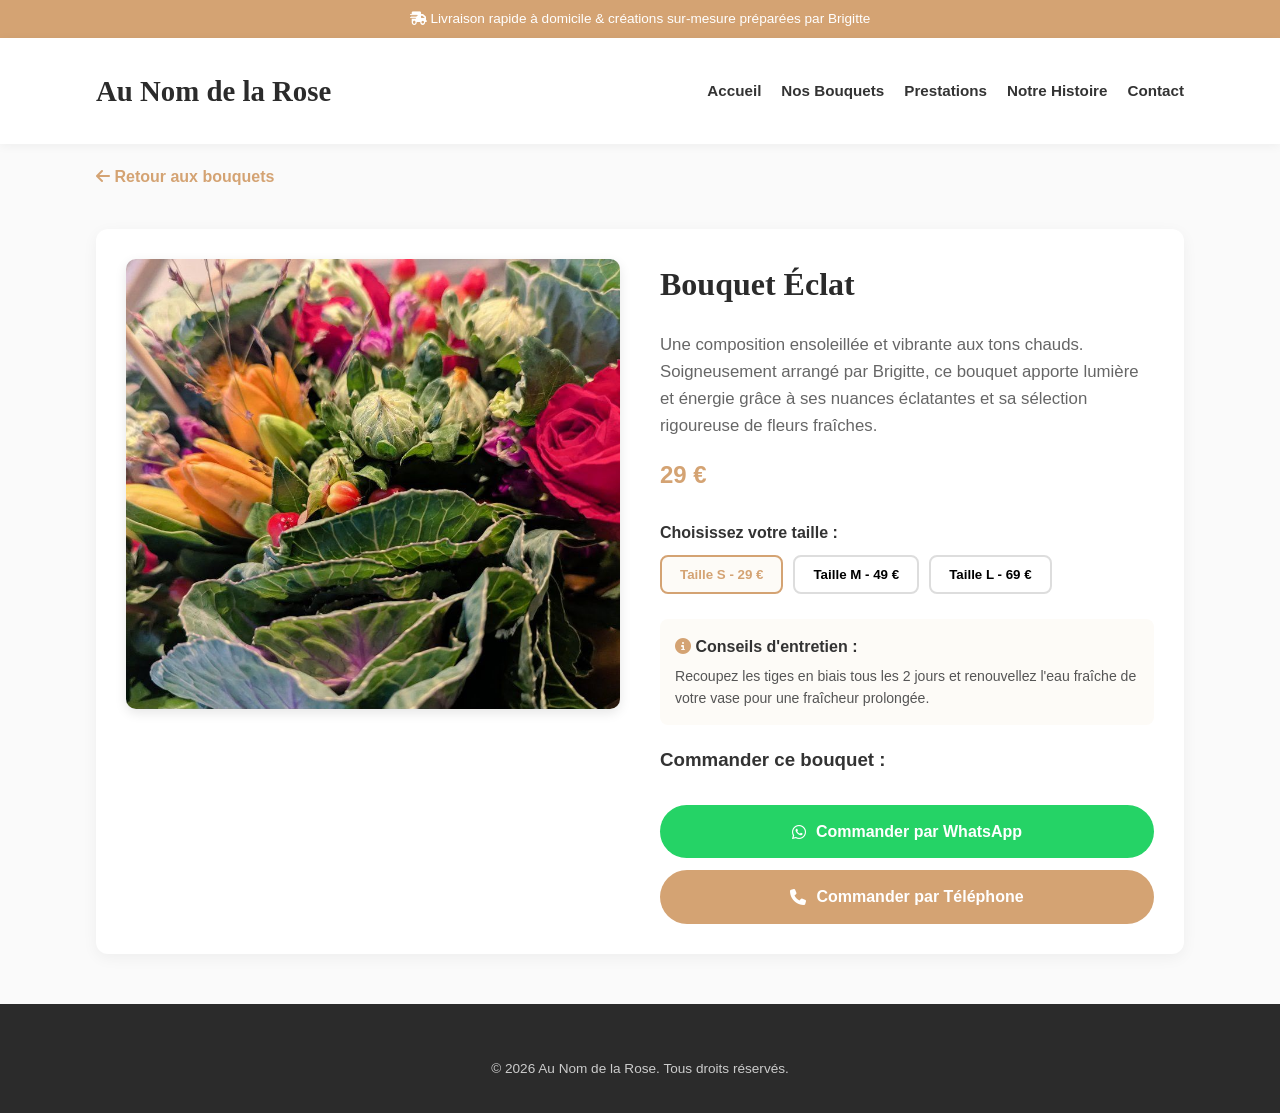
==== bouquet-eclat.html @ 9ed81531 "Create bouquet-eclat.html" ====
<!DOCTYPE html>
<html lang="fr">
<head>
    <meta charset="UTF-8">
    <meta name="viewport" content="width=device-width, initial-scale=1.0">
    <title>Bouquet Éclat | Au Nom de la Rose</title>
    <link rel="stylesheet" href="style.css">
    <link rel="stylesheet" href="https://cdnjs.cloudflare.com/ajax/libs/font-awesome/6.5.1/css/all.min.css">
    <style>
        :root {
            --primary-color: #d4a373;
            --secondary-color: #2b2b2b;
            --accent-color: #5d3587;
            --bg-light: #fdfbf7;
            --text-dark: #333333;
        }

        body {
            font-family: 'Segoe UI', Tahoma, Geneva, Verdana, sans-serif;
            background-color: #fafafa;
            color: var(--text-dark);
            margin: 0;
            padding: 0;
            line-height: 1.6;
        }

        .container {
            max-width: 1200px;
            margin: 0 auto;
            padding: 0 20px;
        }

        /* Top Bar */
        .top-bar {
            background-color: var(--primary-color);
            color: white;
            text-align: center;
            padding: 8px 15px;
            font-size: 0.85rem;
            font-weight: 500;
        }

        /* Header & Nav */
        header {
            background: white;
            position: sticky;
            top: 0;
            z-index: 1000;
            box-shadow: 0 2px 10px rgba(0,0,0,0.05);
        }

        .header-content {
            display: flex;
            justify-content: space-between;
            align-items: center;
            padding: 15px 0;
        }

        .logo h1 {
            margin: 0;
            font-size: 1.8rem;
            color: var(--secondary-color);
            font-family: Georgia, serif;
        }

        nav ul {
            display: flex;
            gap: 20px;
            list-style: none;
            margin: 0;
            padding: 0;
        }

        nav a {
            text-decoration: none;
            color: var(--text-dark);
            font-weight: 600;
            font-size: 0.95rem;
            transition: color 0.3s;
        }

        nav a:hover {
            color: var(--primary-color);
        }

        /* Product Detail Layout */
        .product-page {
            margin: 40px 0;
            display: grid;
            grid-template-columns: repeat(auto-fit, minmax(320px, 1fr));
            gap: 40px;
            background: white;
            padding: 30px;
            border-radius: 12px;
            box-shadow: 0 4px 15px rgba(0,0,0,0.05);
        }

        .product-image img {
            width: 100%;
            border-radius: 10px;
            box-shadow: 0 4px 12px rgba(0,0,0,0.1);
            object-fit: cover;
            height: 450px;
            cursor: pointer;
        }

        .product-info h1 {
            color: var(--secondary-color);
            font-family: Georgia, serif;
            margin-top: 0;
        }

        .price-tag {
            font-size: 1.5rem;
            color: var(--primary-color);
            font-weight: bold;
            margin: 15px 0;
        }

        .size-selector {
            margin: 25px 0;
        }

        .size-selector label {
            display: block;
            font-weight: bold;
            margin-bottom: 10px;
        }

        .size-options {
            display: flex;
            gap: 10px;
            flex-wrap: wrap;
        }

        .size-btn {
            border: 2px solid #ddd;
            background: white;
            padding: 10px 18px;
            border-radius: 8px;
            cursor: pointer;
            font-weight: 600;
            transition: all 0.3s;
        }

        .size-btn:hover, .size-btn.active {
            border-color: var(--primary-color);
            background-color: var(--bg-light);
            color: var(--primary-color);
        }

        .contact-buttons {
            display: flex;
            flex-direction: column;
            gap: 12px;
            margin-top: 30px;
        }

        .btn-action {
            display: inline-flex;
            align-items: center;
            justify-content: center;
            gap: 10px;
            padding: 14px 20px;
            border-radius: 30px;
            color: white;
            text-decoration: none;
            font-weight: bold;
            font-size: 1rem;
        }

        .btn-call { background-color: var(--primary-color); }
        .btn-whatsapp { background-color: #25d366; }

        /* Lightbox */
        .lightbox-modal {
            display: none;
            position: fixed;
            z-index: 2000;
            top: 0;
            left: 0;
            width: 100%;
            height: 100%;
            background-color: rgba(0, 0, 0, 0.85);
            justify-content: center;
            align-items: center;
            cursor: zoom-out;
        }

        .lightbox-modal img {
            max-width: 90%;
            max-height: 90%;
            border-radius: 8px;
        }

        /* Footer */
        footer {
            background: var(--secondary-color);
            color: #ccc;
            padding: 40px 0 20px;
            margin-top: 50px;
        }
    </style>
</head>
<body>

    <!-- TOP BAR -->
    <div class="top-bar">
        <i class="fa-solid fa-truck-fast"></i> Livraison rapide à domicile & créations sur-mesure préparées par Brigitte
    </div>

    <!-- HEADER -->
    <header>
        <div class="container header-content">
            <div class="logo">
                <h1>Au Nom de la Rose</h1>
            </div>
            <nav>
                <ul>
                    <li><a href="index.html#accueil">Accueil</a></li>
                    <li><a href="index.html#bouquets">Nos Bouquets</a></li>
                    <li><a href="index.html#prestations">Prestations</a></li>
                    <li><a href="index.html#histoire">Notre Histoire</a></li>
                    <li><a href="index.html#contact">Contact</a></li>
                </ul>
            </nav>
        </div>
    </header>

    <!-- MAIN PRODUCT SECTION -->
    <main class="container">
        <div style="margin-top: 20px;">
            <a href="index.html#bouquets" style="color: var(--primary-color); text-decoration: none; font-weight: bold;">
                <i class="fa-solid fa-arrow-left"></i> Retour aux bouquets
            </a>
        </div>

        <div class="product-page">
            <div class="product-image">
                <img src="images/Bouquet 3.jpeg" alt="Bouquet Éclat" id="main-product-img">
            </div>

            <div class="product-info">
                <h1>Bouquet Éclat</h1>
                <p style="color: #666; font-size: 1.05rem;">
                    Une composition ensoleillée et vibrante aux tons chauds. Soigneusement arrangé par Brigitte, ce bouquet apporte lumière et énergie grâce à ses nuances éclatantes et sa sélection rigoureuse de fleurs fraîches.
                </p>

                <div class="price-tag" id="display-price">29 €</div>

                <div class="size-selector">
                    <label>Choisissez votre taille :</label>
                    <div class="size-options">
                        <button class="size-btn active" onclick="updatePrice(29, 'Taille S (Classique)', event)">Taille S - 29 €</button>
                        <button class="size-btn" onclick="updatePrice(49, 'Taille M (Généreux)', event)">Taille M - 49 €</button>
                        <button class="size-btn" onclick="updatePrice(69, 'Taille L (Prestige)', event)">Taille L - 69 €</button>
                    </div>
                </div>

                <div style="background: var(--bg-light); padding: 15px; border-radius: 8px; margin: 20px 0;">
                    <p style="margin: 0 0 5px 0; font-weight: bold;"><i class="fa-solid fa-circle-info" style="color: var(--primary-color);"></i> Conseils d'entretien :</p>
                    <p style="margin: 0; font-size: 0.88rem; color: #555;">Recoupez les tiges en biais tous les 2 jours et renouvellez l'eau fraîche de votre vase pour une fraîcheur prolongée.</p>
                </div>

                <h3>Commander ce bouquet :</h3>
                <div class="contact-buttons">
                    <a id="whatsapp-btn" href="https://wa.me/4515221767454?text=Bonjour,%20je%20souhaite%20commander%20le%20Bouquet%20Éclat%20(Taille%20S%20-%2029€)" class="btn-action btn-whatsapp" target="_blank">
                        <i class="fa-brands fa-whatsapp"></i> Commander par WhatsApp
                    </a>
                    <a href="tel:+4515221767454" class="btn-action btn-call">
                        <i class="fa-solid fa-phone"></i> Commander par Téléphone
                    </a>
                </div>
            </div>
        </div>
    </main>

    <!-- LIGHTBOX MODAL -->
    <div id="lightbox" class="lightbox-modal" onclick="this.style.display='none'">
        <img id="lightbox-img" src="" alt="Agrandissement">
    </div>

    <!-- FOOTER -->
    <footer>
        <div class="container" style="text-align: center; font-size: 0.85rem;">
            <p>&copy; 2026 Au Nom de la Rose. Tous droits réservés.</p>
        </div>
    </footer>

    <!-- SCRIPT TARIFAIRE & LIGHTBOX -->
    <script>
        function updatePrice(price, sizeLabel, evt) {
            document.getElementById('display-price').innerText = price + ' €';
            
            // Mettre à jour le bouton WhatsApp avec les bons détails
            const message = encodeURIComponent(`Bonjour, je souhaite commander le Bouquet Éclat (${sizeLabel} - ${price}€)`);
            document.getElementById('whatsapp-btn').href = `https://wa.me/4515221767454?text=${message}`;

            // Gestion de la classe active
            const buttons = document.querySelectorAll('.size-btn');
            buttons.forEach(btn => btn.classList.remove('active'));
            if (evt && evt.target) {
                evt.target.classList.add('active');
            }
        }

        // Lightbox
        const mainImg = document.getElementById('main-product-img');
        mainImg.addEventListener('click', () => {
            const lightbox = document.getElementById('lightbox');
            const lightboxImg = document.getElementById('lightbox-img');
            lightboxImg.src = mainImg.src;
            lightbox.style.display = 'flex';
        });
    </script>
</body>
</html>
---- style.css ----
/* ==========================================================================
   1. STYLES GÉNÉRAUX & BASE
   ========================================================================== */
body {
    font-family: 'Arial', sans-serif;
    margin: 0;
    padding: 0;
    color: #333;
    background-color: #fbf9f9;
}

.container {
    width: 85%;
    max-width: 1200px;
    margin: 0 auto;
}

/* ==========================================================================
   2. EN-TÊTE & NAVIGATION
   ========================================================================== */
header {
    background: #fff;
    box-shadow: 0 2px 5px rgba(0, 0, 0, 0.05);
    padding: 15px 0;
    position: sticky;
    top: 0;
    z-index: 100;
}

header .container {
    display: flex;
    justify-content: space-between;
    align-items: center;
}

.logo-text {
    font-size: 1.5rem;
    color: #d4a373;
    margin: 0;
}

nav ul {
    list-style: none;
    padding: 0;
    margin: 0;
    display: flex;
    gap: 20px;
}

nav a {
    text-decoration: none;
    color: #4a4a4a;
    font-weight: bold;
    transition: color 0.3s ease;
}

nav a:hover {
    color: #d4a373;
}

/* ==========================================================================
   3. SECTION HERO (ACCUEIL)
   ========================================================================== */
.hero {
    height: 60vh;
    background-size: cover;
    background-position: center;
    display: flex;
    align-items: center;
    text-align: center;
    color: white;
}

.hero-content {
    background: rgba(0, 0, 0, 0.4);
    padding: 30px;
    border-radius: 8px;
    margin: 0 auto;
}

.btn {
    display: inline-block;
    padding: 10px 20px;
    background: #d4a373;
    color: white;
    text-decoration: none;
    border-radius: 5px;
    transition: background 0.3s ease;
}

.btn:hover {
    background: #bc8a5f;
}

/* ==========================================================================
   4. SECTION HISTOIRE / FLEURISTE
   ========================================================================== */
#fleuriste {
    padding: 60px 0;
}

.content-flex {
    display: flex;
    align-items: center;
    gap: 40px;
}

.profile-img {
    width: 300px;
    height: 400px;
    object-fit: cover;
    border-radius: 8px;
}

/* ==========================================================================
   5. GRILLES & CARTES (BOUTIQUE & PRESTATIONS)
   ========================================================================== */
#boutique, #prestations {
    padding: 60px 0;
}

.grid {
    display: grid;
    grid-template-columns: repeat(auto-fit, minmax(250px, 1fr));
    gap: 20px;
    margin-top: 20px;
}

/* Liens englobant les bouquets */
.card-link {
    text-decoration: none;
    color: inherit;
    display: block;
}

.card {
    background: white;
    padding: 15px;
    border-radius: 8px;
    box-shadow: 0 2px 8px rgba(0, 0, 0, 0.06);
    text-align: center;
    transition: transform 0.3s ease, box-shadow 0.3s ease;
}

.card-link:hover .card,
.card:hover {
    transform: translateY(-5px);
    box-shadow: 0 6px 15px rgba(0, 0, 0, 0.1);
}

.card img {
    width: 100%;
    height: 250px;
    object-fit: cover;
    border-radius: 4px;
}

/* ==========================================================================
   6. SECTION CONTACT & HORAIRES
   ========================================================================== */
#contact {
    padding: 60px 0;
    text-align: center;
    background-color: #fff;
}

/* Bloc Horaires */
.horaires {
    margin-bottom: 30px;
    background: #fff;
    padding: 20px;
    border-radius: 8px;
    box-shadow: 0 2px 8px rgba(0, 0, 0, 0.05);
    display: inline-block;
    text-align: left;
}

.horaires h3 {
    color: #d4a373;
    margin-top: 0;
    text-align: center;
}

.horaires p {
    margin: 5px 0;
}

/* Boutons de Contact */
.contact-links {
    display: flex;
    justify-content: center;
    gap: 20px;
    margin-top: 30px;
    flex-wrap: wrap;
}

.btn-contact {
    display: inline-flex;
    align-items: center;
    gap: 10px;
    padding: 12px 25px;
    border-radius: 30px;
    text-decoration: none;
    font-weight: bold;
    color: white;
    transition: transform 0.2s ease, box-shadow 0.2s ease;
}

.btn-contact:hover {
    transform: scale(1.05);
    box-shadow: 0 4px 12px rgba(0, 0, 0, 0.15);
}

.btn-contact[href^="tel"] {
    background-color: #d4a373; /* Téléphone - Beige/Terracotta */
}

.btn-contact[href*="wa.me"] {
    background-color: #25D366; /* WhatsApp - Vert officiel */
}

.btn-contact[href^="mailto"] {
    background-color: #ff9f1c; /* E-mail - Orange vif */
}

/* ==========================================================================
   7. PIED DE PAGE
   ========================================================================== */
footer {
    background: #333;
    color: white;
    text-align: center;
    padding: 20px 0;
    margin-top: 40px;
}

/* ==========================================================================
   8. RESPONSIVE (MOBILES ET TABLETTES)
   ========================================================================== */
@media (max-width: 768px) {
    header .container {
        flex-direction: column;
        gap: 15px;
    }

    .content-flex {
        flex-direction: column;
        text-align: center;
    }

    .profile-img {
        width: 100%;
        max-width: 300px;
        height: auto;
    }

    .contact-links {
        flex-direction: column;
        align-items: center;
    }

    .btn-contact {
        width: 80%;
        justify-content: center;
    }
}
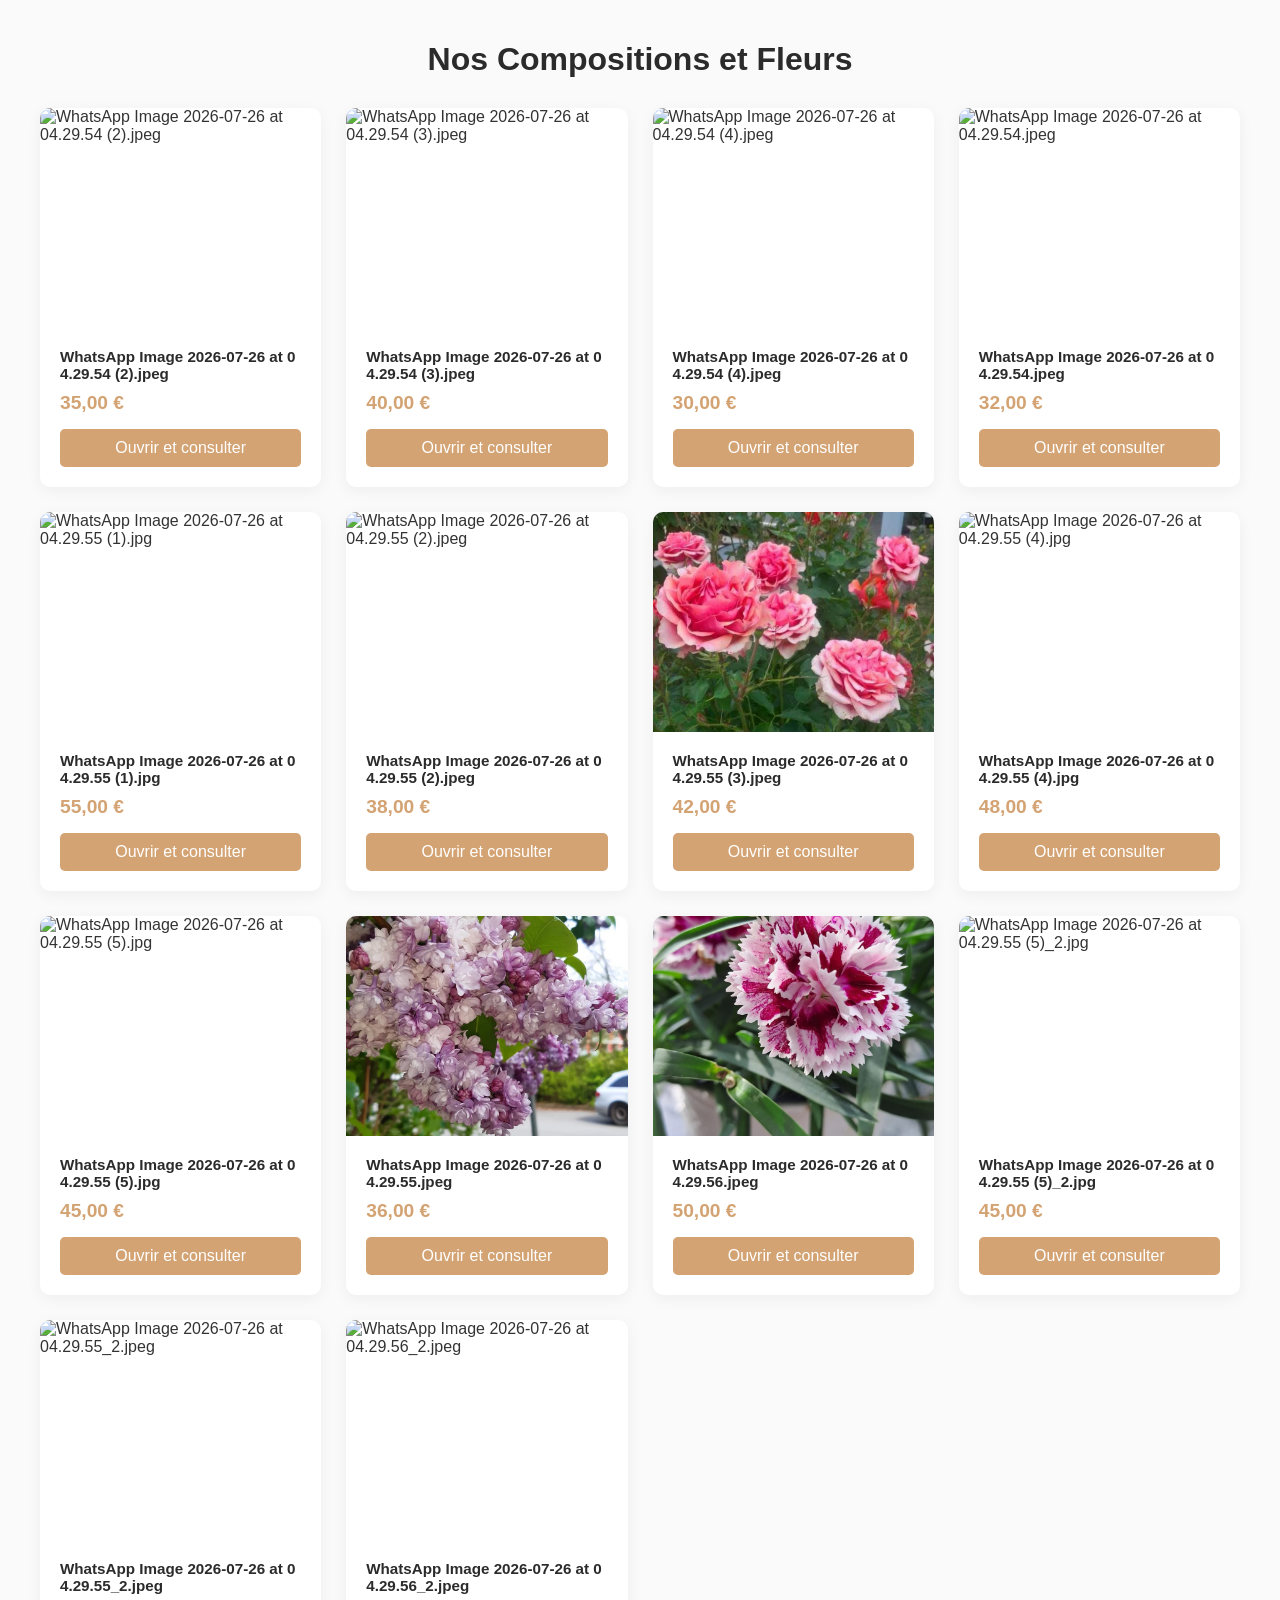
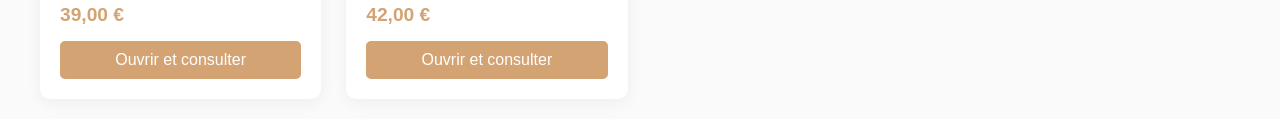
==== commit 41676c19: "Update bouquet-eclat.html" ====
--- a/bouquet-eclat.html
+++ b/bouquet-eclat.html
@@ -3,14 +3,12 @@
 <head>
     <meta charset="UTF-8">
     <meta name="viewport" content="width=device-width, initial-scale=1.0">
-    <title>Bouquet Éclat | Au Nom de la Rose</title>
+    <title>Catalogue des Fleurs | Au Nom de la Rose</title>
     <link rel="stylesheet" href="style.css">
-    <link rel="stylesheet" href="https://cdnjs.cloudflare.com/ajax/libs/font-awesome/6.5.1/css/all.min.css">
     <style>
         :root {
             --primary-color: #d4a373;
             --secondary-color: #2b2b2b;
-            --accent-color: #5d3587;
             --bg-light: #fdfbf7;
             --text-dark: #333333;
         }
@@ -20,298 +18,257 @@
             background-color: #fafafa;
             color: var(--text-dark);
             margin: 0;
-            padding: 0;
-            line-height: 1.6;
-        }
-
-        .container {
+            padding: 20px;
+        }
+
+        .catalog-container {
             max-width: 1200px;
             margin: 0 auto;
-            padding: 0 20px;
-        }
-
-        /* Top Bar */
-        .top-bar {
+        }
+
+        h1 {
+            text-align: center;
+            color: var(--secondary-color);
+            margin-bottom: 30px;
+        }
+
+        .products-grid {
+            display: grid;
+            grid-template-columns: repeat(auto-fit, minmax(280px, 1fr));
+            gap: 25px;
+        }
+
+        .product-card {
+            background: #ffffff;
+            border-radius: 10px;
+            overflow: hidden;
+            box-shadow: 0 4px 15px rgba(0,0,0,0.05);
+            display: flex;
+            flex-direction: column;
+            justify-content: space-between;
+        }
+
+        .product-card img {
+            width: 100%;
+            height: 220px;
+            object-fit: cover;
+        }
+
+        .product-info {
+            padding: 20px;
+            display: flex;
+            flex-direction: column;
+            flex-grow: 1;
+            justify-content: space-between;
+        }
+
+        .product-name {
+            font-size: 0.95rem;
+            font-weight: 600;
+            color: var(--secondary-color);
+            margin-bottom: 10px;
+            word-break: break-all;
+        }
+
+        .product-price {
+            font-size: 1.2rem;
+            color: var(--primary-color);
+            font-weight: bold;
+            margin-bottom: 15px;
+        }
+
+        .btn-open {
+            display: block;
+            text-align: center;
             background-color: var(--primary-color);
             color: white;
-            text-align: center;
-            padding: 8px 15px;
-            font-size: 0.85rem;
+            padding: 10px;
+            border-radius: 5px;
+            text-decoration: none;
             font-weight: 500;
-        }
-
-        /* Header & Nav */
-        header {
-            background: white;
-            position: sticky;
-            top: 0;
-            z-index: 1000;
-            box-shadow: 0 2px 10px rgba(0,0,0,0.05);
-        }
-
-        .header-content {
-            display: flex;
-            justify-content: space-between;
-            align-items: center;
-            padding: 15px 0;
-        }
-
-        .logo h1 {
-            margin: 0;
-            font-size: 1.8rem;
-            color: var(--secondary-color);
-            font-family: Georgia, serif;
-        }
-
-        nav ul {
-            display: flex;
-            gap: 20px;
-            list-style: none;
-            margin: 0;
-            padding: 0;
-        }
-
-        nav a {
-            text-decoration: none;
-            color: var(--text-dark);
-            font-weight: 600;
-            font-size: 0.95rem;
-            transition: color 0.3s;
-        }
-
-        nav a:hover {
-            color: var(--primary-color);
-        }
-
-        /* Product Detail Layout */
-        .product-page {
-            margin: 40px 0;
-            display: grid;
-            grid-template-columns: repeat(auto-fit, minmax(320px, 1fr));
-            gap: 40px;
-            background: white;
-            padding: 30px;
-            border-radius: 12px;
-            box-shadow: 0 4px 15px rgba(0,0,0,0.05);
-        }
-
-        .product-image img {
-            width: 100%;
-            border-radius: 10px;
-            box-shadow: 0 4px 12px rgba(0,0,0,0.1);
-            object-fit: cover;
-            height: 450px;
-            cursor: pointer;
-        }
-
-        .product-info h1 {
-            color: var(--secondary-color);
-            font-family: Georgia, serif;
-            margin-top: 0;
-        }
-
-        .price-tag {
-            font-size: 1.5rem;
-            color: var(--primary-color);
-            font-weight: bold;
-            margin: 15px 0;
-        }
-
-        .size-selector {
-            margin: 25px 0;
-        }
-
-        .size-selector label {
-            display: block;
-            font-weight: bold;
-            margin-bottom: 10px;
-        }
-
-        .size-options {
-            display: flex;
-            gap: 10px;
-            flex-wrap: wrap;
-        }
-
-        .size-btn {
-            border: 2px solid #ddd;
-            background: white;
-            padding: 10px 18px;
-            border-radius: 8px;
-            cursor: pointer;
-            font-weight: 600;
-            transition: all 0.3s;
-        }
-
-        .size-btn:hover, .size-btn.active {
-            border-color: var(--primary-color);
-            background-color: var(--bg-light);
-            color: var(--primary-color);
-        }
-
-        .contact-buttons {
-            display: flex;
-            flex-direction: column;
-            gap: 12px;
-            margin-top: 30px;
-        }
-
-        .btn-action {
-            display: inline-flex;
-            align-items: center;
-            justify-content: center;
-            gap: 10px;
-            padding: 14px 20px;
-            border-radius: 30px;
-            color: white;
-            text-decoration: none;
-            font-weight: bold;
-            font-size: 1rem;
-        }
-
-        .btn-call { background-color: var(--primary-color); }
-        .btn-whatsapp { background-color: #25d366; }
-
-        /* Lightbox */
-        .lightbox-modal {
-            display: none;
-            position: fixed;
-            z-index: 2000;
-            top: 0;
-            left: 0;
-            width: 100%;
-            height: 100%;
-            background-color: rgba(0, 0, 0, 0.85);
-            justify-content: center;
-            align-items: center;
-            cursor: zoom-out;
-        }
-
-        .lightbox-modal img {
-            max-width: 90%;
-            max-height: 90%;
-            border-radius: 8px;
-        }
-
-        /* Footer */
-        footer {
-            background: var(--secondary-color);
-            color: #ccc;
-            padding: 40px 0 20px;
-            margin-top: 50px;
+            transition: background 0.3s;
+        }
+
+        .btn-open:hover {
+            background-color: #c38e5d;
         }
     </style>
 </head>
 <body>
 
-    <!-- TOP BAR -->
-    <div class="top-bar">
-        <i class="fa-solid fa-truck-fast"></i> Livraison rapide à domicile & créations sur-mesure préparées par Brigitte
+    <div class="catalog-container">
+        <h1>Nos Compositions et Fleurs</h1>
+
+        <div class="products-grid">
+
+            <!-- Produit 1 -->
+            <div class="product-card">
+                <img src="WhatsApp Image 2026-07-26 at 04.29.54 (2).jpeg" alt="WhatsApp Image 2026-07-26 at 04.29.54 (2).jpeg">
+                <div class="product-info">
+                    <div>
+                        <div class="product-name">WhatsApp Image 2026-07-26 at 04.29.54 (2).jpeg</div>
+                        <div class="product-price">35,00 €</div>
+                    </div>
+                    <a href="WhatsApp Image 2026-07-26 at 04.29.54 (2).jpeg" class="btn-open" target="_blank">Ouvrir et consulter</a>
+                </div>
+            </div>
+
+            <!-- Produit 2 -->
+            <div class="product-card">
+                <img src="WhatsApp Image 2026-07-26 at 04.29.54 (3).jpeg" alt="WhatsApp Image 2026-07-26 at 04.29.54 (3).jpeg">
+                <div class="product-info">
+                    <div>
+                        <div class="product-name">WhatsApp Image 2026-07-26 at 04.29.54 (3).jpeg</div>
+                        <div class="product-price">40,00 €</div>
+                    </div>
+                    <a href="WhatsApp Image 2026-07-26 at 04.29.54 (3).jpeg" class="btn-open" target="_blank">Ouvrir et consulter</a>
+                </div>
+            </div>
+
+            <!-- Produit 3 -->
+            <div class="product-card">
+                <img src="WhatsApp Image 2026-07-26 at 04.29.54 (4).jpeg" alt="WhatsApp Image 2026-07-26 at 04.29.54 (4).jpeg">
+                <div class="product-info">
+                    <div>
+                        <div class="product-name">WhatsApp Image 2026-07-26 at 04.29.54 (4).jpeg</div>
+                        <div class="product-price">30,00 €</div>
+                    </div>
+                    <a href="WhatsApp Image 2026-07-26 at 04.29.54 (4).jpeg" class="btn-open" target="_blank">Ouvrir et consulter</a>
+                </div>
+            </div>
+
+            <!-- Produit 4 -->
+            <div class="product-card">
+                <img src="WhatsApp Image 2026-07-26 at 04.29.54.jpeg" alt="WhatsApp Image 2026-07-26 at 04.29.54.jpeg">
+                <div class="product-info">
+                    <div>
+                        <div class="product-name">WhatsApp Image 2026-07-26 at 04.29.54.jpeg</div>
+                        <div class="product-price">32,00 €</div>
+                    </div>
+                    <a href="WhatsApp Image 2026-07-26 at 04.29.54.jpeg" class="btn-open" target="_blank">Ouvrir et consulter</a>
+                </div>
+            </div>
+
+            <!-- Produit 5 -->
+            <div class="product-card">
+                <img src="WhatsApp Image 2026-07-26 at 04.29.55 (1).jpg" alt="WhatsApp Image 2026-07-26 at 04.29.55 (1).jpg">
+                <div class="product-info">
+                    <div>
+                        <div class="product-name">WhatsApp Image 2026-07-26 at 04.29.55 (1).jpg</div>
+                        <div class="product-price">55,00 €</div>
+                    </div>
+                    <a href="WhatsApp Image 2026-07-26 at 04.29.55 (1).jpg" class="btn-open" target="_blank">Ouvrir et consulter</a>
+                </div>
+            </div>
+
+            <!-- Produit 6 -->
+            <div class="product-card">
+                <img src="WhatsApp Image 2026-07-26 at 04.29.55 (2).jpeg" alt="WhatsApp Image 2026-07-26 at 04.29.55 (2).jpeg">
+                <div class="product-info">
+                    <div>
+                        <div class="product-name">WhatsApp Image 2026-07-26 at 04.29.55 (2).jpeg</div>
+                        <div class="product-price">38,00 €</div>
+                    </div>
+                    <a href="WhatsApp Image 2026-07-26 at 04.29.55 (2).jpeg" class="btn-open" target="_blank">Ouvrir et consulter</a>
+                </div>
+            </div>
+
+            <!-- Produit 7 -->
+            <div class="product-card">
+                <img src="WhatsApp Image 2026-07-26 at 04.29.55 (3).jpeg" alt="WhatsApp Image 2026-07-26 at 04.29.55 (3).jpeg">
+                <div class="product-info">
+                    <div>
+                        <div class="product-name">WhatsApp Image 2026-07-26 at 04.29.55 (3).jpeg</div>
+                        <div class="product-price">42,00 €</div>
+                    </div>
+                    <a href="WhatsApp Image 2026-07-26 at 04.29.55 (3).jpeg" class="btn-open" target="_blank">Ouvrir et consulter</a>
+                </div>
+            </div>
+
+            <!-- Produit 8 -->
+            <div class="product-card">
+                <img src="WhatsApp Image 2026-07-26 at 04.29.55 (4).jpg" alt="WhatsApp Image 2026-07-26 at 04.29.55 (4).jpg">
+                <div class="product-info">
+                    <div>
+                        <div class="product-name">WhatsApp Image 2026-07-26 at 04.29.55 (4).jpg</div>
+                        <div class="product-price">48,00 €</div>
+                    </div>
+                    <a href="WhatsApp Image 2026-07-26 at 04.29.55 (4).jpg" class="btn-open" target="_blank">Ouvrir et consulter</a>
+                </div>
+            </div>
+
+            <!-- Produit 9 -->
+            <div class="product-card">
+                <img src="WhatsApp Image 2026-07-26 at 04.29.55 (5).jpg" alt="WhatsApp Image 2026-07-26 at 04.29.55 (5).jpg">
+                <div class="product-info">
+                    <div>
+                        <div class="product-name">WhatsApp Image 2026-07-26 at 04.29.55 (5).jpg</div>
+                        <div class="product-price">45,00 €</div>
+                    </div>
+                    <a href="WhatsApp Image 2026-07-26 at 04.29.55 (5).jpg" class="btn-open" target="_blank">Ouvrir et consulter</a>
+                </div>
+            </div>
+
+            <!-- Produit 10 -->
+            <div class="product-card">
+                <img src="WhatsApp Image 2026-07-26 at 04.29.55.jpeg" alt="WhatsApp Image 2026-07-26 at 04.29.55.jpeg">
+                <div class="product-info">
+                    <div>
+                        <div class="product-name">WhatsApp Image 2026-07-26 at 04.29.55.jpeg</div>
+                        <div class="product-price">36,00 €</div>
+                    </div>
+                    <a href="WhatsApp Image 2026-07-26 at 04.29.55.jpeg" class="btn-open" target="_blank">Ouvrir et consulter</a>
+                </div>
+            </div>
+
+            <!-- Produit 11 -->
+            <div class="product-card">
+                <img src="WhatsApp Image 2026-07-26 at 04.29.56.jpeg" alt="WhatsApp Image 2026-07-26 at 04.29.56.jpeg">
+                <div class="product-info">
+                    <div>
+                        <div class="product-name">WhatsApp Image 2026-07-26 at 04.29.56.jpeg</div>
+                        <div class="product-price">50,00 €</div>
+                    </div>
+                    <a href="WhatsApp Image 2026-07-26 at 04.29.56.jpeg" class="btn-open" target="_blank">Ouvrir et consulter</a>
+                </div>
+            </div>
+
+            <!-- Produit 12 (Les 3 dernières photos récentes) -->
+            <div class="product-card">
+                <img src="WhatsApp Image 2026-07-26 at 04.29.55 (5)_2.jpg" alt="WhatsApp Image 2026-07-26 at 04.29.55 (5)_2.jpg">
+                <div class="product-info">
+                    <div>
+                        <div class="product-name">WhatsApp Image 2026-07-26 at 04.29.55 (5)_2.jpg</div>
+                        <div class="product-price">45,00 €</div>
+                    </div>
+                    <a href="WhatsApp Image 2026-07-26 at 04.29.55 (5)_2.jpg" class="btn-open" target="_blank">Ouvrir et consulter</a>
+                </div>
+            </div>
+
+            <div class="product-card">
+                <img src="WhatsApp Image 2026-07-26 at 04.29.55_2.jpeg" alt="WhatsApp Image 2026-07-26 at 04.29.55_2.jpeg">
+                <div class="product-info">
+                    <div>
+                        <div class="product-name">WhatsApp Image 2026-07-26 at 04.29.55_2.jpeg</div>
+                        <div class="product-price">39,00 €</div>
+                    </div>
+                    <a href="WhatsApp Image 2026-07-26 at 04.29.55_2.jpeg" class="btn-open" target="_blank">Ouvrir et consulter</a>
+                </div>
+            </div>
+
+            <div class="product-card">
+                <img src="WhatsApp Image 2026-07-26 at 04.29.56_2.jpeg" alt="WhatsApp Image 2026-07-26 at 04.29.56_2.jpeg">
+                <div class="product-info">
+                    <div>
+                        <div class="product-name">WhatsApp Image 2026-07-26 at 04.29.56_2.jpeg</div>
+                        <div class="product-price">42,00 €</div>
+                    </div>
+                    <a href="WhatsApp Image 2026-07-26 at 04.29.56_2.jpeg" class="btn-open" target="_blank">Ouvrir et consulter</a>
+                </div>
+            </div>
+
+        </div>
     </div>
 
-    <!-- HEADER -->
-    <header>
-        <div class="container header-content">
-            <div class="logo">
-                <h1>Au Nom de la Rose</h1>
-            </div>
-            <nav>
-                <ul>
-                    <li><a href="index.html#accueil">Accueil</a></li>
-                    <li><a href="index.html#bouquets">Nos Bouquets</a></li>
-                    <li><a href="index.html#prestations">Prestations</a></li>
-                    <li><a href="index.html#histoire">Notre Histoire</a></li>
-                    <li><a href="index.html#contact">Contact</a></li>
-                </ul>
-            </nav>
-        </div>
-    </header>
-
-    <!-- MAIN PRODUCT SECTION -->
-    <main class="container">
-        <div style="margin-top: 20px;">
-            <a href="index.html#bouquets" style="color: var(--primary-color); text-decoration: none; font-weight: bold;">
-                <i class="fa-solid fa-arrow-left"></i> Retour aux bouquets
-            </a>
-        </div>
-
-        <div class="product-page">
-            <div class="product-image">
-                <img src="images/Bouquet 3.jpeg" alt="Bouquet Éclat" id="main-product-img">
-            </div>
-
-            <div class="product-info">
-                <h1>Bouquet Éclat</h1>
-                <p style="color: #666; font-size: 1.05rem;">
-                    Une composition ensoleillée et vibrante aux tons chauds. Soigneusement arrangé par Brigitte, ce bouquet apporte lumière et énergie grâce à ses nuances éclatantes et sa sélection rigoureuse de fleurs fraîches.
-                </p>
-
-                <div class="price-tag" id="display-price">29 €</div>
-
-                <div class="size-selector">
-                    <label>Choisissez votre taille :</label>
-                    <div class="size-options">
-                        <button class="size-btn active" onclick="updatePrice(29, 'Taille S (Classique)', event)">Taille S - 29 €</button>
-                        <button class="size-btn" onclick="updatePrice(49, 'Taille M (Généreux)', event)">Taille M - 49 €</button>
-                        <button class="size-btn" onclick="updatePrice(69, 'Taille L (Prestige)', event)">Taille L - 69 €</button>
-                    </div>
-                </div>
-
-                <div style="background: var(--bg-light); padding: 15px; border-radius: 8px; margin: 20px 0;">
-                    <p style="margin: 0 0 5px 0; font-weight: bold;"><i class="fa-solid fa-circle-info" style="color: var(--primary-color);"></i> Conseils d'entretien :</p>
-                    <p style="margin: 0; font-size: 0.88rem; color: #555;">Recoupez les tiges en biais tous les 2 jours et renouvellez l'eau fraîche de votre vase pour une fraîcheur prolongée.</p>
-                </div>
-
-                <h3>Commander ce bouquet :</h3>
-                <div class="contact-buttons">
-                    <a id="whatsapp-btn" href="https://wa.me/4515221767454?text=Bonjour,%20je%20souhaite%20commander%20le%20Bouquet%20Éclat%20(Taille%20S%20-%2029€)" class="btn-action btn-whatsapp" target="_blank">
-                        <i class="fa-brands fa-whatsapp"></i> Commander par WhatsApp
-                    </a>
-                    <a href="tel:+4515221767454" class="btn-action btn-call">
-                        <i class="fa-solid fa-phone"></i> Commander par Téléphone
-                    </a>
-                </div>
-            </div>
-        </div>
-    </main>
-
-    <!-- LIGHTBOX MODAL -->
-    <div id="lightbox" class="lightbox-modal" onclick="this.style.display='none'">
-        <img id="lightbox-img" src="" alt="Agrandissement">
-    </div>
-
-    <!-- FOOTER -->
-    <footer>
-        <div class="container" style="text-align: center; font-size: 0.85rem;">
-            <p>&copy; 2026 Au Nom de la Rose. Tous droits réservés.</p>
-        </div>
-    </footer>
-
-    <!-- SCRIPT TARIFAIRE & LIGHTBOX -->
-    <script>
-        function updatePrice(price, sizeLabel, evt) {
-            document.getElementById('display-price').innerText = price + ' €';
-            
-            // Mettre à jour le bouton WhatsApp avec les bons détails
-            const message = encodeURIComponent(`Bonjour, je souhaite commander le Bouquet Éclat (${sizeLabel} - ${price}€)`);
-            document.getElementById('whatsapp-btn').href = `https://wa.me/4515221767454?text=${message}`;
-
-            // Gestion de la classe active
-            const buttons = document.querySelectorAll('.size-btn');
-            buttons.forEach(btn => btn.classList.remove('active'));
-            if (evt && evt.target) {
-                evt.target.classList.add('active');
-            }
-        }
-
-        // Lightbox
-        const mainImg = document.getElementById('main-product-img');
-        mainImg.addEventListener('click', () => {
-            const lightbox = document.getElementById('lightbox');
-            const lightboxImg = document.getElementById('lightbox-img');
-            lightboxImg.src = mainImg.src;
-            lightbox.style.display = 'flex';
-        });
-    </script>
 </body>
 </html>
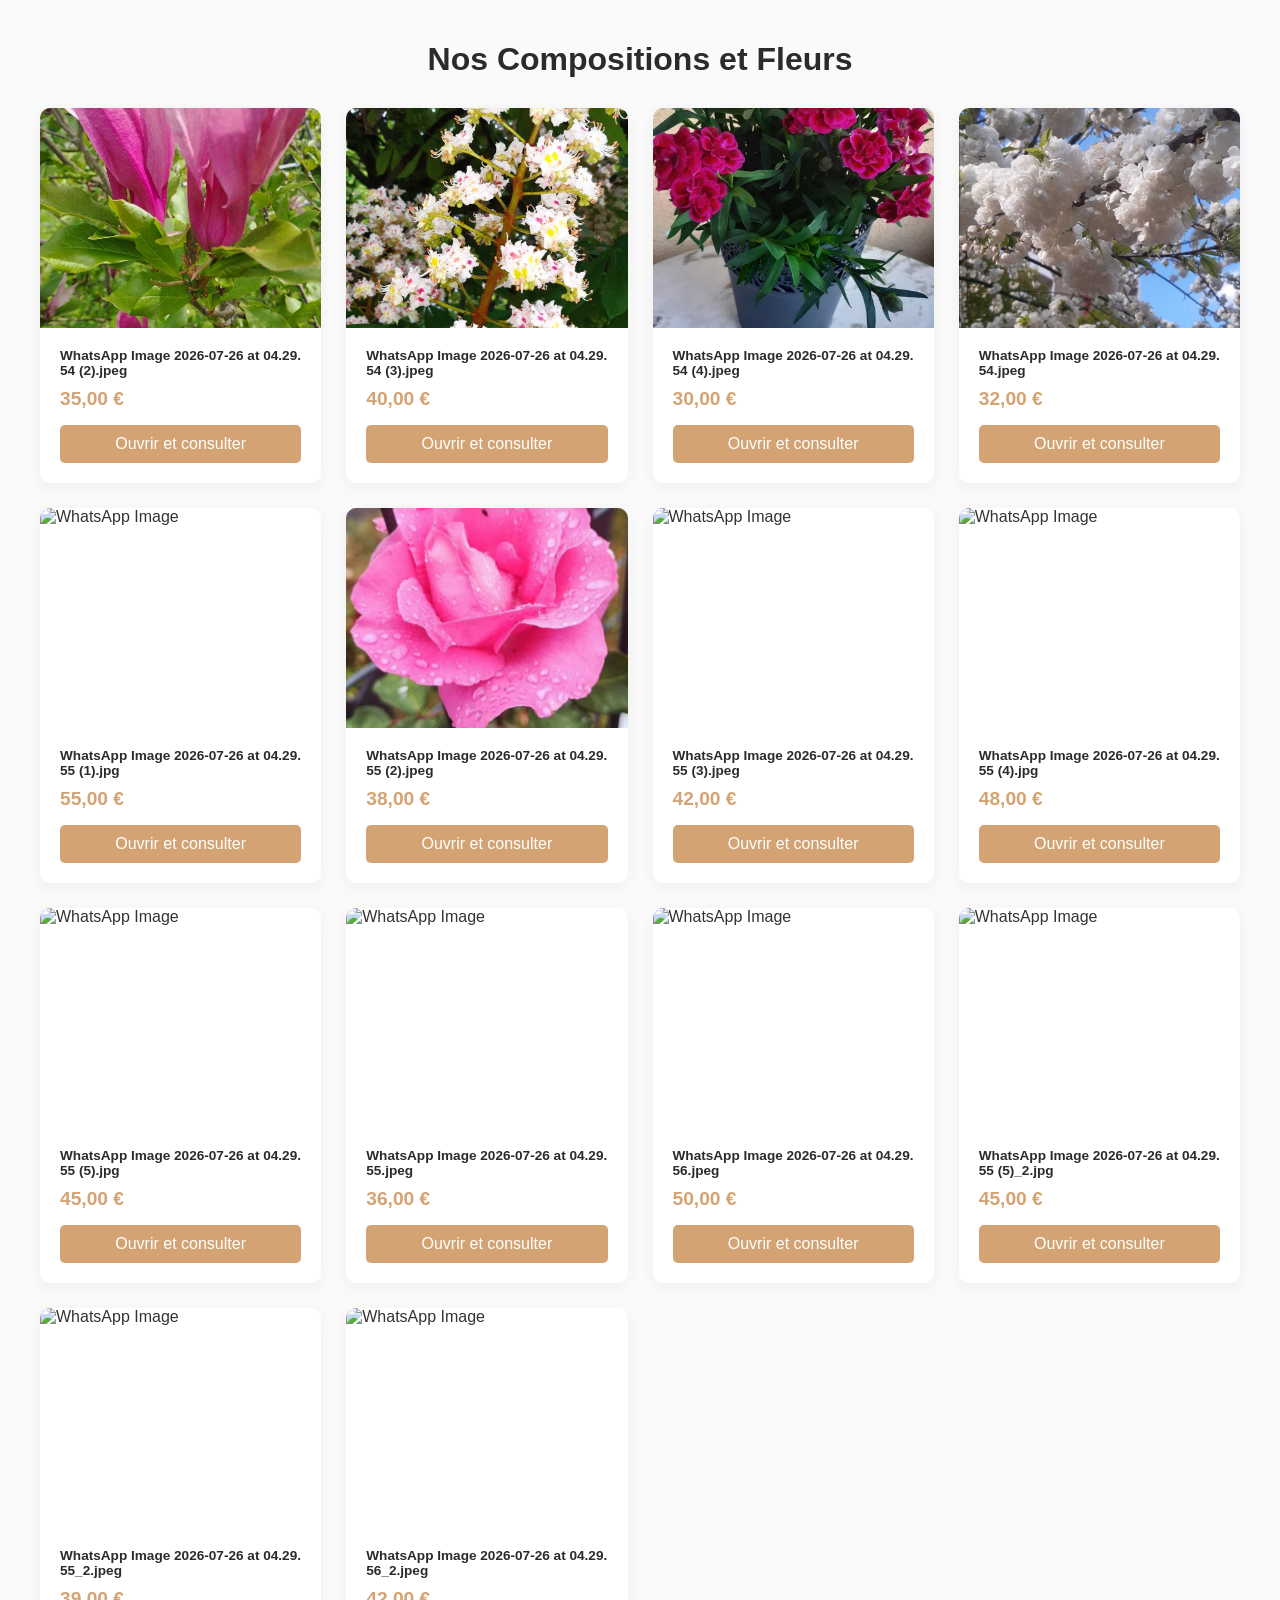
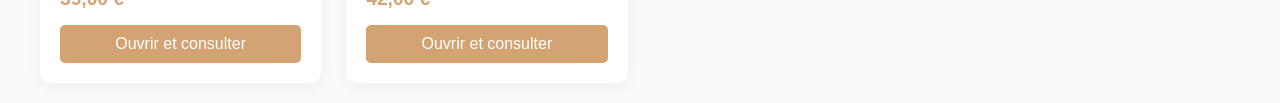
==== commit b21c5ba3: "Update bouquet-eclat.html" ====
--- a/bouquet-eclat.html
+++ b/bouquet-eclat.html
@@ -63,7 +63,7 @@
         }
 
         .product-name {
-            font-size: 0.95rem;
+            font-size: 0.85rem;
             font-weight: 600;
             color: var(--secondary-color);
             margin-bottom: 10px;
@@ -103,167 +103,169 @@
 
             <!-- Produit 1 -->
             <div class="product-card">
-                <img src="WhatsApp Image 2026-07-26 at 04.29.54 (2).jpeg" alt="WhatsApp Image 2026-07-26 at 04.29.54 (2).jpeg">
+                <img src="images/WhatsApp Image 2026-07-26 at 04.29.54 (2).jpeg" alt="WhatsApp Image">
                 <div class="product-info">
                     <div>
                         <div class="product-name">WhatsApp Image 2026-07-26 at 04.29.54 (2).jpeg</div>
                         <div class="product-price">35,00 €</div>
                     </div>
-                    <a href="WhatsApp Image 2026-07-26 at 04.29.54 (2).jpeg" class="btn-open" target="_blank">Ouvrir et consulter</a>
+                    <a href="images/WhatsApp Image 2026-07-26 at 04.29.54 (2).jpeg" class="btn-open" target="_blank">Ouvrir et consulter</a>
                 </div>
             </div>
 
             <!-- Produit 2 -->
             <div class="product-card">
-                <img src="WhatsApp Image 2026-07-26 at 04.29.54 (3).jpeg" alt="WhatsApp Image 2026-07-26 at 04.29.54 (3).jpeg">
+                <img src="images/WhatsApp Image 2026-07-26 at 04.29.54 (3).jpeg" alt="WhatsApp Image">
                 <div class="product-info">
                     <div>
                         <div class="product-name">WhatsApp Image 2026-07-26 at 04.29.54 (3).jpeg</div>
                         <div class="product-price">40,00 €</div>
                     </div>
-                    <a href="WhatsApp Image 2026-07-26 at 04.29.54 (3).jpeg" class="btn-open" target="_blank">Ouvrir et consulter</a>
+                    <a href="images/WhatsApp Image 2026-07-26 at 04.29.54 (3).jpeg" class="btn-open" target="_blank">Ouvrir et consulter</a>
                 </div>
             </div>
 
             <!-- Produit 3 -->
             <div class="product-card">
-                <img src="WhatsApp Image 2026-07-26 at 04.29.54 (4).jpeg" alt="WhatsApp Image 2026-07-26 at 04.29.54 (4).jpeg">
+                <img src="images/WhatsApp Image 2026-07-26 at 04.29.54 (4).jpeg" alt="WhatsApp Image">
                 <div class="product-info">
                     <div>
                         <div class="product-name">WhatsApp Image 2026-07-26 at 04.29.54 (4).jpeg</div>
                         <div class="product-price">30,00 €</div>
                     </div>
-                    <a href="WhatsApp Image 2026-07-26 at 04.29.54 (4).jpeg" class="btn-open" target="_blank">Ouvrir et consulter</a>
+                    <a href="images/WhatsApp Image 2026-07-26 at 04.29.54 (4).jpeg" class="btn-open" target="_blank">Ouvrir et consulter</a>
                 </div>
             </div>
 
             <!-- Produit 4 -->
             <div class="product-card">
-                <img src="WhatsApp Image 2026-07-26 at 04.29.54.jpeg" alt="WhatsApp Image 2026-07-26 at 04.29.54.jpeg">
+                <img src="images/WhatsApp Image 2026-07-26 at 04.29.54.jpeg" alt="WhatsApp Image">
                 <div class="product-info">
                     <div>
                         <div class="product-name">WhatsApp Image 2026-07-26 at 04.29.54.jpeg</div>
                         <div class="product-price">32,00 €</div>
                     </div>
-                    <a href="WhatsApp Image 2026-07-26 at 04.29.54.jpeg" class="btn-open" target="_blank">Ouvrir et consulter</a>
+                    <a href="images/WhatsApp Image 2026-07-26 at 04.29.54.jpeg" class="btn-open" target="_blank">Ouvrir et consulter</a>
                 </div>
             </div>
 
             <!-- Produit 5 -->
             <div class="product-card">
-                <img src="WhatsApp Image 2026-07-26 at 04.29.55 (1).jpg" alt="WhatsApp Image 2026-07-26 at 04.29.55 (1).jpg">
+                <img src="images/WhatsApp Image 2026-07-26 at 04.29.55 (1).jpg" alt="WhatsApp Image">
                 <div class="product-info">
                     <div>
                         <div class="product-name">WhatsApp Image 2026-07-26 at 04.29.55 (1).jpg</div>
                         <div class="product-price">55,00 €</div>
                     </div>
-                    <a href="WhatsApp Image 2026-07-26 at 04.29.55 (1).jpg" class="btn-open" target="_blank">Ouvrir et consulter</a>
+                    <a href="images/WhatsApp Image 2026-07-26 at 04.29.55 (1).jpg" class="btn-open" target="_blank">Ouvrir et consulter</a>
                 </div>
             </div>
 
             <!-- Produit 6 -->
             <div class="product-card">
-                <img src="WhatsApp Image 2026-07-26 at 04.29.55 (2).jpeg" alt="WhatsApp Image 2026-07-26 at 04.29.55 (2).jpeg">
+                <img src="images/WhatsApp Image 2026-07-26 at 04.29.55 (2).jpeg" alt="WhatsApp Image">
                 <div class="product-info">
                     <div>
                         <div class="product-name">WhatsApp Image 2026-07-26 at 04.29.55 (2).jpeg</div>
                         <div class="product-price">38,00 €</div>
                     </div>
-                    <a href="WhatsApp Image 2026-07-26 at 04.29.55 (2).jpeg" class="btn-open" target="_blank">Ouvrir et consulter</a>
+                    <a href="images/WhatsApp Image 2026-07-26 at 04.29.55 (2).jpeg" class="btn-open" target="_blank">Ouvrir et consulter</a>
                 </div>
             </div>
 
             <!-- Produit 7 -->
             <div class="product-card">
-                <img src="WhatsApp Image 2026-07-26 at 04.29.55 (3).jpeg" alt="WhatsApp Image 2026-07-26 at 04.29.55 (3).jpeg">
+                <img src="images/WhatsApp Image 2026-07-26 at 04.29.55 (3).jpeg" alt="WhatsApp Image">
                 <div class="product-info">
                     <div>
                         <div class="product-name">WhatsApp Image 2026-07-26 at 04.29.55 (3).jpeg</div>
                         <div class="product-price">42,00 €</div>
                     </div>
-                    <a href="WhatsApp Image 2026-07-26 at 04.29.55 (3).jpeg" class="btn-open" target="_blank">Ouvrir et consulter</a>
+                    <a href="images/WhatsApp Image 2026-07-26 at 04.29.55 (3).jpeg" class="btn-open" target="_blank">Ouvrir et consulter</a>
                 </div>
             </div>
 
             <!-- Produit 8 -->
             <div class="product-card">
-                <img src="WhatsApp Image 2026-07-26 at 04.29.55 (4).jpg" alt="WhatsApp Image 2026-07-26 at 04.29.55 (4).jpg">
+                <img src="images/WhatsApp Image 2026-07-26 at 04.29.55 (4).jpg" alt="WhatsApp Image">
                 <div class="product-info">
                     <div>
                         <div class="product-name">WhatsApp Image 2026-07-26 at 04.29.55 (4).jpg</div>
                         <div class="product-price">48,00 €</div>
                     </div>
-                    <a href="WhatsApp Image 2026-07-26 at 04.29.55 (4).jpg" class="btn-open" target="_blank">Ouvrir et consulter</a>
+                    <a href="images/WhatsApp Image 2026-07-26 at 04.29.55 (4).jpg" class="btn-open" target="_blank">Ouvrir et consulter</a>
                 </div>
             </div>
 
             <!-- Produit 9 -->
             <div class="product-card">
-                <img src="WhatsApp Image 2026-07-26 at 04.29.55 (5).jpg" alt="WhatsApp Image 2026-07-26 at 04.29.55 (5).jpg">
+                <img src="images/WhatsApp Image 2026-07-26 at 04.29.55 (5).jpg" alt="WhatsApp Image">
                 <div class="product-info">
                     <div>
                         <div class="product-name">WhatsApp Image 2026-07-26 at 04.29.55 (5).jpg</div>
                         <div class="product-price">45,00 €</div>
                     </div>
-                    <a href="WhatsApp Image 2026-07-26 at 04.29.55 (5).jpg" class="btn-open" target="_blank">Ouvrir et consulter</a>
+                    <a href="images/WhatsApp Image 2026-07-26 at 04.29.55 (5).jpg" class="btn-open" target="_blank">Ouvrir et consulter</a>
                 </div>
             </div>
 
             <!-- Produit 10 -->
             <div class="product-card">
-                <img src="WhatsApp Image 2026-07-26 at 04.29.55.jpeg" alt="WhatsApp Image 2026-07-26 at 04.29.55.jpeg">
+                <img src="images/WhatsApp Image 2026-07-26 at 04.29.55.jpeg" alt="WhatsApp Image">
                 <div class="product-info">
                     <div>
                         <div class="product-name">WhatsApp Image 2026-07-26 at 04.29.55.jpeg</div>
                         <div class="product-price">36,00 €</div>
                     </div>
-                    <a href="WhatsApp Image 2026-07-26 at 04.29.55.jpeg" class="btn-open" target="_blank">Ouvrir et consulter</a>
+                    <a href="images/WhatsApp Image 2026-07-26 at 04.29.55.jpeg" class="btn-open" target="_blank">Ouvrir et consulter</a>
                 </div>
             </div>
 
             <!-- Produit 11 -->
             <div class="product-card">
-                <img src="WhatsApp Image 2026-07-26 at 04.29.56.jpeg" alt="WhatsApp Image 2026-07-26 at 04.29.56.jpeg">
+                <img src="images/WhatsApp Image 2026-07-26 at 04.29.56.jpeg" alt="WhatsApp Image">
                 <div class="product-info">
                     <div>
                         <div class="product-name">WhatsApp Image 2026-07-26 at 04.29.56.jpeg</div>
                         <div class="product-price">50,00 €</div>
                     </div>
-                    <a href="WhatsApp Image 2026-07-26 at 04.29.56.jpeg" class="btn-open" target="_blank">Ouvrir et consulter</a>
-                </div>
-            </div>
-
-            <!-- Produit 12 (Les 3 dernières photos récentes) -->
-            <div class="product-card">
-                <img src="WhatsApp Image 2026-07-26 at 04.29.55 (5)_2.jpg" alt="WhatsApp Image 2026-07-26 at 04.29.55 (5)_2.jpg">
+                    <a href="images/WhatsApp Image 2026-07-26 at 04.29.56.jpeg" class="btn-open" target="_blank">Ouvrir et consulter</a>
+                </div>
+            </div>
+
+            <!-- Produit 12 -->
+            <div class="product-card">
+                <img src="images/WhatsApp Image 2026-07-26 at 04.29.55 (5)_2.jpg" alt="WhatsApp Image">
                 <div class="product-info">
                     <div>
                         <div class="product-name">WhatsApp Image 2026-07-26 at 04.29.55 (5)_2.jpg</div>
                         <div class="product-price">45,00 €</div>
                     </div>
-                    <a href="WhatsApp Image 2026-07-26 at 04.29.55 (5)_2.jpg" class="btn-open" target="_blank">Ouvrir et consulter</a>
-                </div>
-            </div>
-
-            <div class="product-card">
-                <img src="WhatsApp Image 2026-07-26 at 04.29.55_2.jpeg" alt="WhatsApp Image 2026-07-26 at 04.29.55_2.jpeg">
+                    <a href="images/WhatsApp Image 2026-07-26 at 04.29.55 (5)_2.jpg" class="btn-open" target="_blank">Ouvrir et consulter</a>
+                </div>
+            </div>
+
+            <!-- Produit 13 -->
+            <div class="product-card">
+                <img src="images/WhatsApp Image 2026-07-26 at 04.29.55_2.jpeg" alt="WhatsApp Image">
                 <div class="product-info">
                     <div>
                         <div class="product-name">WhatsApp Image 2026-07-26 at 04.29.55_2.jpeg</div>
                         <div class="product-price">39,00 €</div>
                     </div>
-                    <a href="WhatsApp Image 2026-07-26 at 04.29.55_2.jpeg" class="btn-open" target="_blank">Ouvrir et consulter</a>
-                </div>
-            </div>
-
-            <div class="product-card">
-                <img src="WhatsApp Image 2026-07-26 at 04.29.56_2.jpeg" alt="WhatsApp Image 2026-07-26 at 04.29.56_2.jpeg">
+                    <a href="images/WhatsApp Image 2026-07-26 at 04.29.55_2.jpeg" class="btn-open" target="_blank">Ouvrir et consulter</a>
+                </div>
+            </div>
+
+            <!-- Produit 14 -->
+            <div class="product-card">
+                <img src="images/WhatsApp Image 2026-07-26 at 04.29.56_2.jpeg" alt="WhatsApp Image">
                 <div class="product-info">
                     <div>
                         <div class="product-name">WhatsApp Image 2026-07-26 at 04.29.56_2.jpeg</div>
                         <div class="product-price">42,00 €</div>
                     </div>
-                    <a href="WhatsApp Image 2026-07-26 at 04.29.56_2.jpeg" class="btn-open" target="_blank">Ouvrir et consulter</a>
+                    <a href="images/WhatsApp Image 2026-07-26 at 04.29.56_2.jpeg" class="btn-open" target="_blank">Ouvrir et consulter</a>
                 </div>
             </div>
 
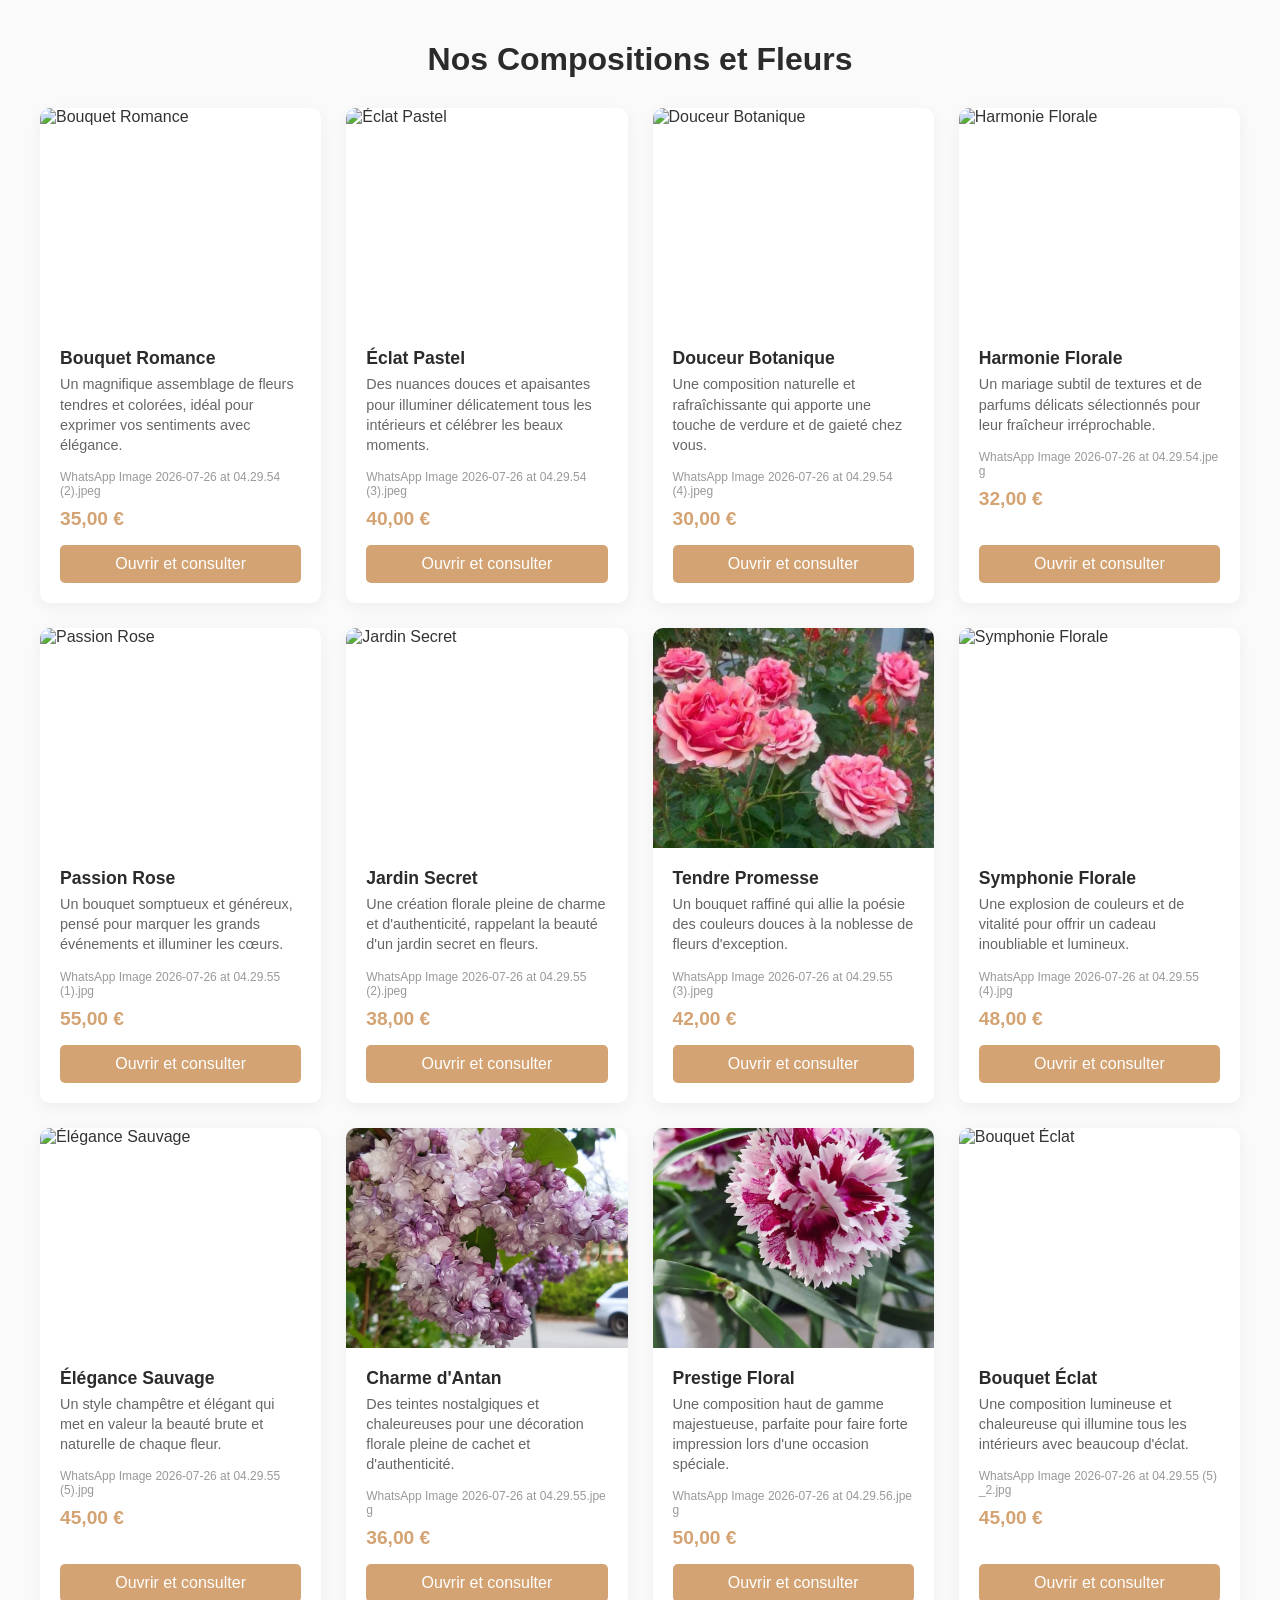
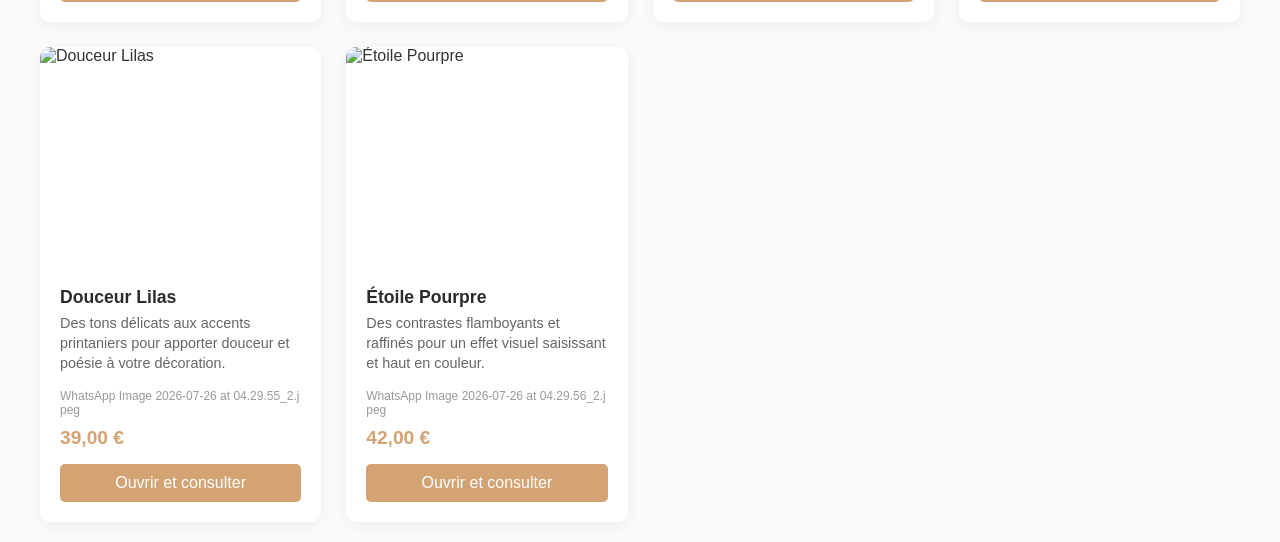
==== commit 1381c58a: "Update bouquet-eclat.html" ====
--- a/bouquet-eclat.html
+++ b/bouquet-eclat.html
@@ -52,6 +52,7 @@
             width: 100%;
             height: 220px;
             object-fit: cover;
+            cursor: pointer;
         }
 
         .product-info {
@@ -62,10 +63,23 @@
             justify-content: space-between;
         }
 
-        .product-name {
-            font-size: 0.85rem;
-            font-weight: 600;
+        .product-title {
+            font-size: 1.1rem;
+            font-weight: bold;
             color: var(--secondary-color);
+            margin-bottom: 5px;
+        }
+
+        .product-desc {
+            font-size: 0.9rem;
+            color: #666;
+            margin-bottom: 15px;
+            line-height: 1.4;
+        }
+
+        .product-filename {
+            font-size: 0.75rem;
+            color: #999;
             margin-bottom: 10px;
             word-break: break-all;
         }
@@ -87,12 +101,25 @@
             text-decoration: none;
             font-weight: 500;
             transition: background 0.3s;
+            border: none;
+            cursor: pointer;
+            width: 100%;
+            font-size: 1rem;
         }
 
         .btn-open:hover {
             background-color: #c38e5d;
         }
     </style>
+    <script>
+        function demanderTaille(nomProduit, urlImage) {
+            let taille = prompt("Choisissez la taille pour " + nomProduit + " :\n1. Petit\n2. Moyen\n3. Grand\n\nVeuillez entrer votre choix :");
+            if (taille) {
+                alert("Vous avez choisi la taille : " + taille + " pour " + nomProduit + ".");
+                window.open(urlImage, '_blank');
+            }
+        }
+    </script>
 </head>
 <body>
 
@@ -103,169 +130,197 @@
 
             <!-- Produit 1 -->
             <div class="product-card">
-                <img src="images/WhatsApp Image 2026-07-26 at 04.29.54 (2).jpeg" alt="WhatsApp Image">
-                <div class="product-info">
-                    <div>
-                        <div class="product-name">WhatsApp Image 2026-07-26 at 04.29.54 (2).jpeg</div>
+                <img src="WhatsApp Image 2026-07-26 at 04.29.54 (2).jpeg" alt="Bouquet Romance" onclick="demanderTaille('Bouquet Romance', 'WhatsApp Image 2026-07-26 at 04.29.54 (2).jpeg')">
+                <div class="product-info">
+                    <div>
+                        <div class="product-title">Bouquet Romance</div>
+                        <div class="product-desc">Un magnifique assemblage de fleurs tendres et colorées, idéal pour exprimer vos sentiments avec élégance.</div>
+                        <div class="product-filename">WhatsApp Image 2026-07-26 at 04.29.54 (2).jpeg</div>
                         <div class="product-price">35,00 €</div>
                     </div>
-                    <a href="images/WhatsApp Image 2026-07-26 at 04.29.54 (2).jpeg" class="btn-open" target="_blank">Ouvrir et consulter</a>
+                    <button class="btn-open" onclick="demanderTaille('Bouquet Romance', 'WhatsApp Image 2026-07-26 at 04.29.54 (2).jpeg')">Ouvrir et consulter</button>
                 </div>
             </div>
 
             <!-- Produit 2 -->
             <div class="product-card">
-                <img src="images/WhatsApp Image 2026-07-26 at 04.29.54 (3).jpeg" alt="WhatsApp Image">
-                <div class="product-info">
-                    <div>
-                        <div class="product-name">WhatsApp Image 2026-07-26 at 04.29.54 (3).jpeg</div>
+                <img src="WhatsApp Image 2026-07-26 at 04.29.54 (3).jpeg" alt="Éclat Pastel" onclick="demanderTaille('Éclat Pastel', 'WhatsApp Image 2026-07-26 at 04.29.54 (3).jpeg')">
+                <div class="product-info">
+                    <div>
+                        <div class="product-title">Éclat Pastel</div>
+                        <div class="product-desc">Des nuances douces et apaisantes pour illuminer délicatement tous les intérieurs et célébrer les beaux moments.</div>
+                        <div class="product-filename">WhatsApp Image 2026-07-26 at 04.29.54 (3).jpeg</div>
                         <div class="product-price">40,00 €</div>
                     </div>
-                    <a href="images/WhatsApp Image 2026-07-26 at 04.29.54 (3).jpeg" class="btn-open" target="_blank">Ouvrir et consulter</a>
+                    <button class="btn-open" onclick="demanderTaille('Éclat Pastel', 'WhatsApp Image 2026-07-26 at 04.29.54 (3).jpeg')">Ouvrir et consulter</button>
                 </div>
             </div>
 
             <!-- Produit 3 -->
             <div class="product-card">
-                <img src="images/WhatsApp Image 2026-07-26 at 04.29.54 (4).jpeg" alt="WhatsApp Image">
-                <div class="product-info">
-                    <div>
-                        <div class="product-name">WhatsApp Image 2026-07-26 at 04.29.54 (4).jpeg</div>
+                <img src="WhatsApp Image 2026-07-26 at 04.29.54 (4).jpeg" alt="Douceur Botanique" onclick="demanderTaille('Douceur Botanique', 'WhatsApp Image 2026-07-26 at 04.29.54 (4).jpeg')">
+                <div class="product-info">
+                    <div>
+                        <div class="product-title">Douceur Botanique</div>
+                        <div class="product-desc">Une composition naturelle et rafraîchissante qui apporte une touche de verdure et de gaieté chez vous.</div>
+                        <div class="product-filename">WhatsApp Image 2026-07-26 at 04.29.54 (4).jpeg</div>
                         <div class="product-price">30,00 €</div>
                     </div>
-                    <a href="images/WhatsApp Image 2026-07-26 at 04.29.54 (4).jpeg" class="btn-open" target="_blank">Ouvrir et consulter</a>
+                    <button class="btn-open" onclick="demanderTaille('Douceur Botanique', 'WhatsApp Image 2026-07-26 at 04.29.54 (4).jpeg')">Ouvrir et consulter</button>
                 </div>
             </div>
 
             <!-- Produit 4 -->
             <div class="product-card">
-                <img src="images/WhatsApp Image 2026-07-26 at 04.29.54.jpeg" alt="WhatsApp Image">
-                <div class="product-info">
-                    <div>
-                        <div class="product-name">WhatsApp Image 2026-07-26 at 04.29.54.jpeg</div>
+                <img src="WhatsApp Image 2026-07-26 at 04.29.54.jpeg" alt="Harmonie Florale" onclick="demanderTaille('Harmonie Florale', 'WhatsApp Image 2026-07-26 at 04.29.54.jpeg')">
+                <div class="product-info">
+                    <div>
+                        <div class="product-title">Harmonie Florale</div>
+                        <div class="product-desc">Un mariage subtil de textures et de parfums délicats sélectionnés pour leur fraîcheur irréprochable.</div>
+                        <div class="product-filename">WhatsApp Image 2026-07-26 at 04.29.54.jpeg</div>
                         <div class="product-price">32,00 €</div>
                     </div>
-                    <a href="images/WhatsApp Image 2026-07-26 at 04.29.54.jpeg" class="btn-open" target="_blank">Ouvrir et consulter</a>
+                    <button class="btn-open" onclick="demanderTaille('Harmonie Florale', 'WhatsApp Image 2026-07-26 at 04.29.54.jpeg')">Ouvrir et consulter</button>
                 </div>
             </div>
 
             <!-- Produit 5 -->
             <div class="product-card">
-                <img src="images/WhatsApp Image 2026-07-26 at 04.29.55 (1).jpg" alt="WhatsApp Image">
-                <div class="product-info">
-                    <div>
-                        <div class="product-name">WhatsApp Image 2026-07-26 at 04.29.55 (1).jpg</div>
+                <img src="WhatsApp Image 2026-07-26 at 04.29.55 (1).jpg" alt="Passion Rose" onclick="demanderTaille('Passion Rose', 'WhatsApp Image 2026-07-26 at 04.29.55 (1).jpg')">
+                <div class="product-info">
+                    <div>
+                        <div class="product-title">Passion Rose</div>
+                        <div class="product-desc">Un bouquet somptueux et généreux, pensé pour marquer les grands événements et illuminer les cœurs.</div>
+                        <div class="product-filename">WhatsApp Image 2026-07-26 at 04.29.55 (1).jpg</div>
                         <div class="product-price">55,00 €</div>
                     </div>
-                    <a href="images/WhatsApp Image 2026-07-26 at 04.29.55 (1).jpg" class="btn-open" target="_blank">Ouvrir et consulter</a>
+                    <button class="btn-open" onclick="demanderTaille('Passion Rose', 'WhatsApp Image 2026-07-26 at 04.29.55 (1).jpg')">Ouvrir et consulter</button>
                 </div>
             </div>
 
             <!-- Produit 6 -->
             <div class="product-card">
-                <img src="images/WhatsApp Image 2026-07-26 at 04.29.55 (2).jpeg" alt="WhatsApp Image">
-                <div class="product-info">
-                    <div>
-                        <div class="product-name">WhatsApp Image 2026-07-26 at 04.29.55 (2).jpeg</div>
+                <img src="WhatsApp Image 2026-07-26 at 04.29.55 (2).jpeg" alt="Jardin Secret" onclick="demanderTaille('Jardin Secret', 'WhatsApp Image 2026-07-26 at 04.29.55 (2).jpeg')">
+                <div class="product-info">
+                    <div>
+                        <div class="product-title">Jardin Secret</div>
+                        <div class="product-desc">Une création florale pleine de charme et d'authenticité, rappelant la beauté d'un jardin secret en fleurs.</div>
+                        <div class="product-filename">WhatsApp Image 2026-07-26 at 04.29.55 (2).jpeg</div>
                         <div class="product-price">38,00 €</div>
                     </div>
-                    <a href="images/WhatsApp Image 2026-07-26 at 04.29.55 (2).jpeg" class="btn-open" target="_blank">Ouvrir et consulter</a>
+                    <button class="btn-open" onclick="demanderTaille('Jardin Secret', 'WhatsApp Image 2026-07-26 at 04.29.55 (2).jpeg')">Ouvrir et consulter</button>
                 </div>
             </div>
 
             <!-- Produit 7 -->
             <div class="product-card">
-                <img src="images/WhatsApp Image 2026-07-26 at 04.29.55 (3).jpeg" alt="WhatsApp Image">
-                <div class="product-info">
-                    <div>
-                        <div class="product-name">WhatsApp Image 2026-07-26 at 04.29.55 (3).jpeg</div>
+                <img src="WhatsApp Image 2026-07-26 at 04.29.55 (3).jpeg" alt="Tendre Promesse" onclick="demanderTaille('Tendre Promesse', 'WhatsApp Image 2026-07-26 at 04.29.55 (3).jpeg')">
+                <div class="product-info">
+                    <div>
+                        <div class="product-title">Tendre Promesse</div>
+                        <div class="product-desc">Un bouquet raffiné qui allie la poésie des couleurs douces à la noblesse de fleurs d'exception.</div>
+                        <div class="product-filename">WhatsApp Image 2026-07-26 at 04.29.55 (3).jpeg</div>
                         <div class="product-price">42,00 €</div>
                     </div>
-                    <a href="images/WhatsApp Image 2026-07-26 at 04.29.55 (3).jpeg" class="btn-open" target="_blank">Ouvrir et consulter</a>
+                    <button class="btn-open" onclick="demanderTaille('Tendre Promesse', 'WhatsApp Image 2026-07-26 at 04.29.55 (3).jpeg')">Ouvrir et consulter</button>
                 </div>
             </div>
 
             <!-- Produit 8 -->
             <div class="product-card">
-                <img src="images/WhatsApp Image 2026-07-26 at 04.29.55 (4).jpg" alt="WhatsApp Image">
-                <div class="product-info">
-                    <div>
-                        <div class="product-name">WhatsApp Image 2026-07-26 at 04.29.55 (4).jpg</div>
+                <img src="WhatsApp Image 2026-07-26 at 04.29.55 (4).jpg" alt="Symphonie Florale" onclick="demanderTaille('Symphonie Florale', 'WhatsApp Image 2026-07-26 at 04.29.55 (4).jpg')">
+                <div class="product-info">
+                    <div>
+                        <div class="product-title">Symphonie Florale</div>
+                        <div class="product-desc">Une explosion de couleurs et de vitalité pour offrir un cadeau inoubliable et lumineux.</div>
+                        <div class="product-filename">WhatsApp Image 2026-07-26 at 04.29.55 (4).jpg</div>
                         <div class="product-price">48,00 €</div>
                     </div>
-                    <a href="images/WhatsApp Image 2026-07-26 at 04.29.55 (4).jpg" class="btn-open" target="_blank">Ouvrir et consulter</a>
+                    <button class="btn-open" onclick="demanderTaille('Symphonie Florale', 'WhatsApp Image 2026-07-26 at 04.29.55 (4).jpg')">Ouvrir et consulter</button>
                 </div>
             </div>
 
             <!-- Produit 9 -->
             <div class="product-card">
-                <img src="images/WhatsApp Image 2026-07-26 at 04.29.55 (5).jpg" alt="WhatsApp Image">
-                <div class="product-info">
-                    <div>
-                        <div class="product-name">WhatsApp Image 2026-07-26 at 04.29.55 (5).jpg</div>
+                <img src="WhatsApp Image 2026-07-26 at 04.29.55 (5).jpg" alt="Élégance Sauvage" onclick="demanderTaille('Élégance Sauvage', 'WhatsApp Image 2026-07-26 at 04.29.55 (5).jpg')">
+                <div class="product-info">
+                    <div>
+                        <div class="product-title">Élégance Sauvage</div>
+                        <div class="product-desc">Un style champêtre et élégant qui met en valeur la beauté brute et naturelle de chaque fleur.</div>
+                        <div class="product-filename">WhatsApp Image 2026-07-26 at 04.29.55 (5).jpg</div>
                         <div class="product-price">45,00 €</div>
                     </div>
-                    <a href="images/WhatsApp Image 2026-07-26 at 04.29.55 (5).jpg" class="btn-open" target="_blank">Ouvrir et consulter</a>
+                    <button class="btn-open" onclick="demanderTaille('Élégance Sauvage', 'WhatsApp Image 2026-07-26 at 04.29.55 (5).jpg')">Ouvrir et consulter</button>
                 </div>
             </div>
 
             <!-- Produit 10 -->
             <div class="product-card">
-                <img src="images/WhatsApp Image 2026-07-26 at 04.29.55.jpeg" alt="WhatsApp Image">
-                <div class="product-info">
-                    <div>
-                        <div class="product-name">WhatsApp Image 2026-07-26 at 04.29.55.jpeg</div>
+                <img src="WhatsApp Image 2026-07-26 at 04.29.55.jpeg" alt="Charme d'Antan" onclick="demanderTaille('Charme d\'Antan', 'WhatsApp Image 2026-07-26 at 04.29.55.jpeg')">
+                <div class="product-info">
+                    <div>
+                        <div class="product-title">Charme d'Antan</div>
+                        <div class="product-desc">Des teintes nostalgiques et chaleureuses pour une décoration florale pleine de cachet et d'authenticité.</div>
+                        <div class="product-filename">WhatsApp Image 2026-07-26 at 04.29.55.jpeg</div>
                         <div class="product-price">36,00 €</div>
                     </div>
-                    <a href="images/WhatsApp Image 2026-07-26 at 04.29.55.jpeg" class="btn-open" target="_blank">Ouvrir et consulter</a>
+                    <button class="btn-open" onclick="demanderTaille('Charme d\'Antan', 'WhatsApp Image 2026-07-26 at 04.29.55.jpeg')">Ouvrir et consulter</button>
                 </div>
             </div>
 
             <!-- Produit 11 -->
             <div class="product-card">
-                <img src="images/WhatsApp Image 2026-07-26 at 04.29.56.jpeg" alt="WhatsApp Image">
-                <div class="product-info">
-                    <div>
-                        <div class="product-name">WhatsApp Image 2026-07-26 at 04.29.56.jpeg</div>
+                <img src="WhatsApp Image 2026-07-26 at 04.29.56.jpeg" alt="Prestige Floral" onclick="demanderTaille('Prestige Floral', 'WhatsApp Image 2026-07-26 at 04.29.56.jpeg')">
+                <div class="product-info">
+                    <div>
+                        <div class="product-title">Prestige Floral</div>
+                        <div class="product-desc">Une composition haut de gamme majestueuse, parfaite pour faire forte impression lors d'une occasion spéciale.</div>
+                        <div class="product-filename">WhatsApp Image 2026-07-26 at 04.29.56.jpeg</div>
                         <div class="product-price">50,00 €</div>
                     </div>
-                    <a href="images/WhatsApp Image 2026-07-26 at 04.29.56.jpeg" class="btn-open" target="_blank">Ouvrir et consulter</a>
+                    <button class="btn-open" onclick="demanderTaille('Prestige Floral', 'WhatsApp Image 2026-07-26 at 04.29.56.jpeg')">Ouvrir et consulter</button>
                 </div>
             </div>
 
             <!-- Produit 12 -->
             <div class="product-card">
-                <img src="images/WhatsApp Image 2026-07-26 at 04.29.55 (5)_2.jpg" alt="WhatsApp Image">
-                <div class="product-info">
-                    <div>
-                        <div class="product-name">WhatsApp Image 2026-07-26 at 04.29.55 (5)_2.jpg</div>
+                <img src="WhatsApp Image 2026-07-26 at 04.29.55 (5)_2.jpg" alt="Bouquet Éclat" onclick="demanderTaille('Bouquet Éclat', 'WhatsApp Image 2026-07-26 at 04.29.55 (5)_2.jpg')">
+                <div class="product-info">
+                    <div>
+                        <div class="product-title">Bouquet Éclat</div>
+                        <div class="product-desc">Une composition lumineuse et chaleureuse qui illumine tous les intérieurs avec beaucoup d'éclat.</div>
+                        <div class="product-filename">WhatsApp Image 2026-07-26 at 04.29.55 (5)_2.jpg</div>
                         <div class="product-price">45,00 €</div>
                     </div>
-                    <a href="images/WhatsApp Image 2026-07-26 at 04.29.55 (5)_2.jpg" class="btn-open" target="_blank">Ouvrir et consulter</a>
+                    <button class="btn-open" onclick="demanderTaille('Bouquet Éclat', 'WhatsApp Image 2026-07-26 at 04.29.55 (5)_2.jpg')">Ouvrir et consulter</button>
                 </div>
             </div>
 
             <!-- Produit 13 -->
             <div class="product-card">
-                <img src="images/WhatsApp Image 2026-07-26 at 04.29.55_2.jpeg" alt="WhatsApp Image">
-                <div class="product-info">
-                    <div>
-                        <div class="product-name">WhatsApp Image 2026-07-26 at 04.29.55_2.jpeg</div>
+                <img src="WhatsApp Image 2026-07-26 at 04.29.55_2.jpeg" alt="Douceur Lilas" onclick="demanderTaille('Douceur Lilas', 'WhatsApp Image 2026-07-26 at 04.29.55_2.jpeg')">
+                <div class="product-info">
+                    <div>
+                        <div class="product-title">Douceur Lilas</div>
+                        <div class="product-desc">Des tons délicats aux accents printaniers pour apporter douceur et poésie à votre décoration.</div>
+                        <div class="product-filename">WhatsApp Image 2026-07-26 at 04.29.55_2.jpeg</div>
                         <div class="product-price">39,00 €</div>
                     </div>
-                    <a href="images/WhatsApp Image 2026-07-26 at 04.29.55_2.jpeg" class="btn-open" target="_blank">Ouvrir et consulter</a>
+                    <button class="btn-open" onclick="demanderTaille('Douceur Lilas', 'WhatsApp Image 2026-07-26 at 04.29.55_2.jpeg')">Ouvrir et consulter</button>
                 </div>
             </div>
 
             <!-- Produit 14 -->
             <div class="product-card">
-                <img src="images/WhatsApp Image 2026-07-26 at 04.29.56_2.jpeg" alt="WhatsApp Image">
-                <div class="product-info">
-                    <div>
-                        <div class="product-name">WhatsApp Image 2026-07-26 at 04.29.56_2.jpeg</div>
+                <img src="WhatsApp Image 2026-07-26 at 04.29.56_2.jpeg" alt="Étoile Pourpre" onclick="demanderTaille('Étoile Pourpre', 'WhatsApp Image 2026-07-26 at 04.29.56_2.jpeg')">
+                <div class="product-info">
+                    <div>
+                        <div class="product-title">Étoile Pourpre</div>
+                        <div class="product-desc">Des contrastes flamboyants et raffinés pour un effet visuel saisissant et haut en couleur.</div>
+                        <div class="product-filename">WhatsApp Image 2026-07-26 at 04.29.56_2.jpeg</div>
                         <div class="product-price">42,00 €</div>
                     </div>
-                    <a href="images/WhatsApp Image 2026-07-26 at 04.29.56_2.jpeg" class="btn-open" target="_blank">Ouvrir et consulter</a>
+                    <button class="btn-open" onclick="demanderTaille('Étoile Pourpre', 'WhatsApp Image 2026-07-26 at 04.29.56_2.jpeg')">Ouvrir et consulter</button>
                 </div>
             </div>
 
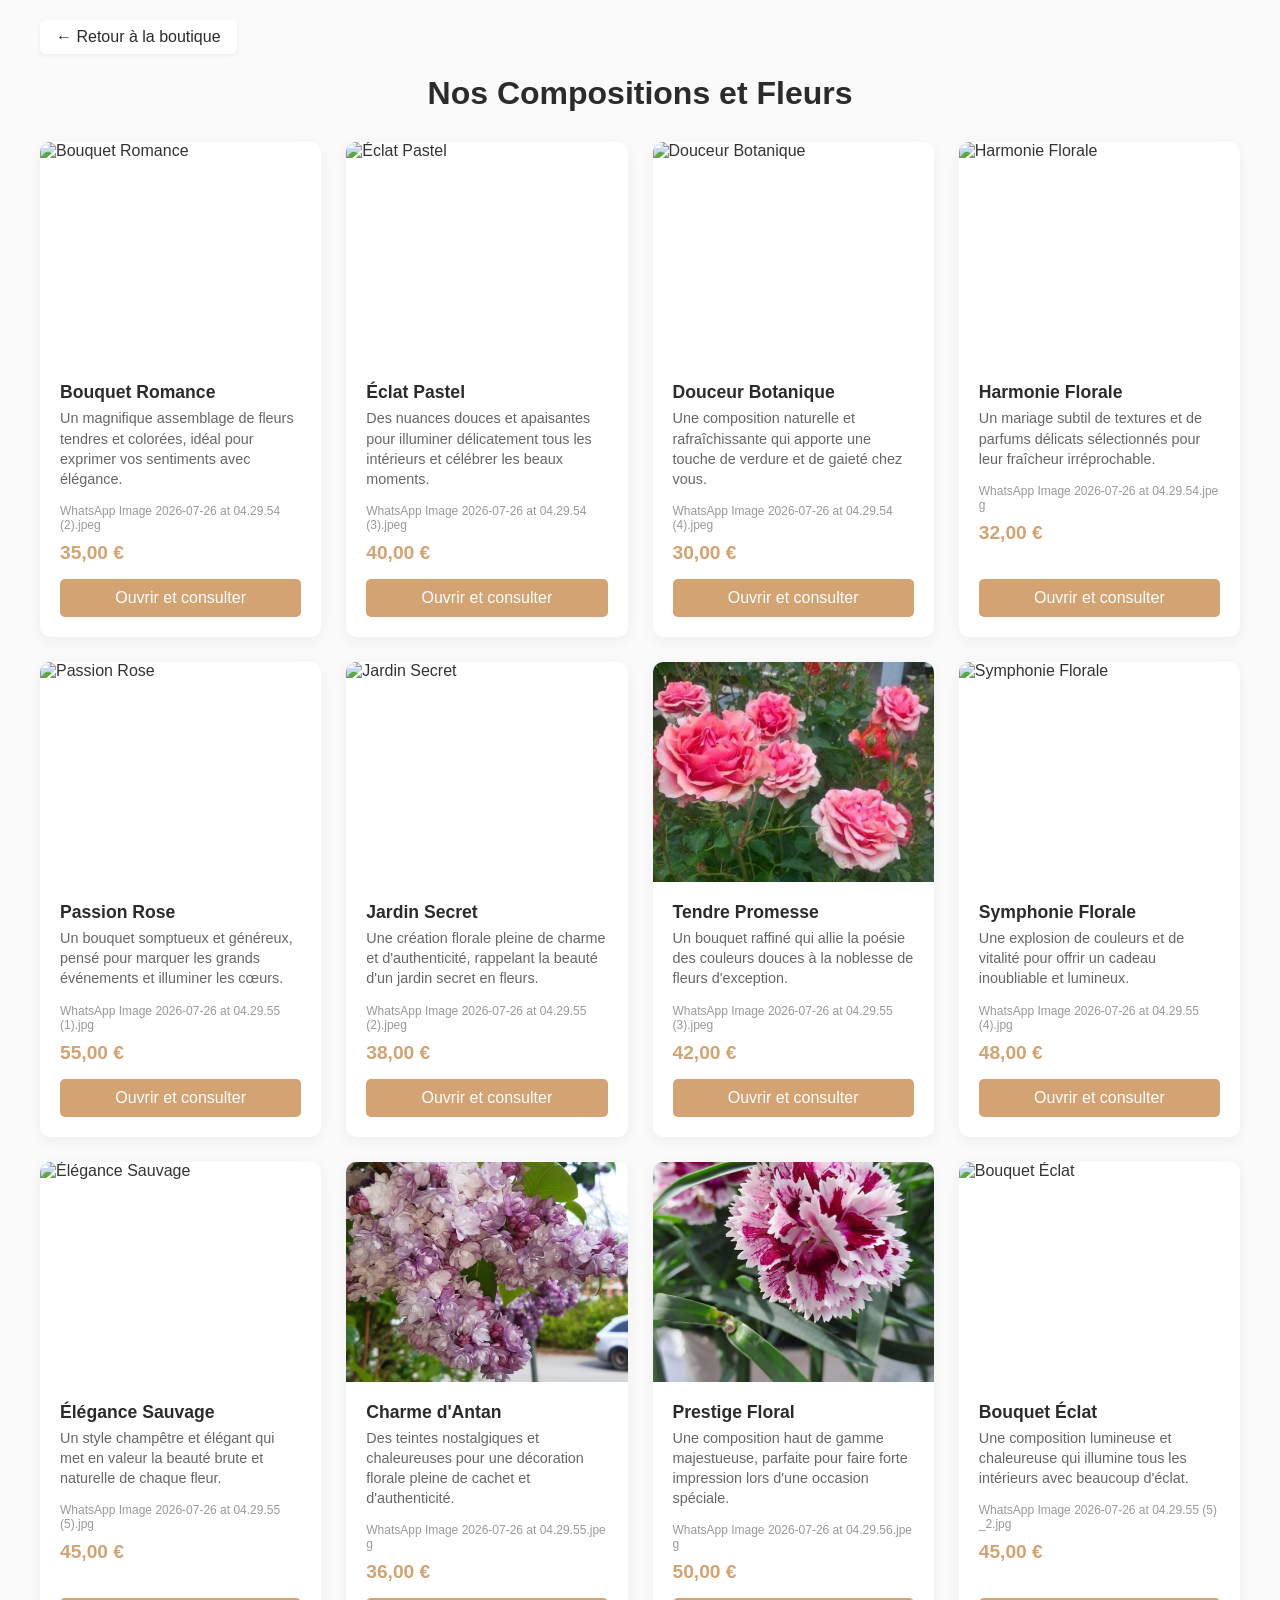
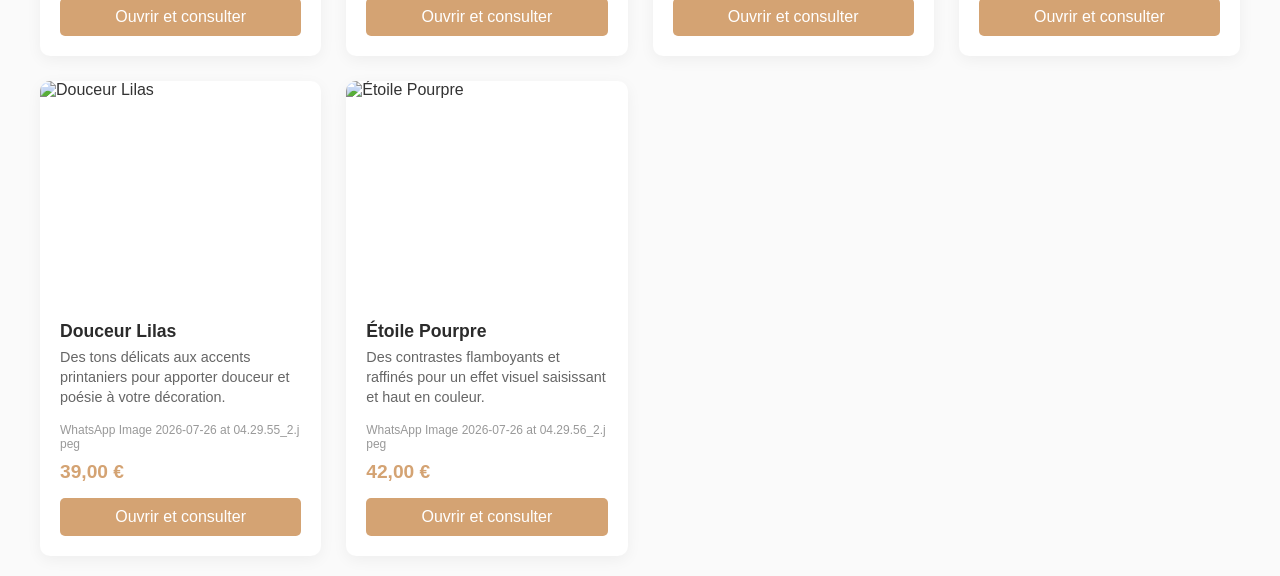
==== commit 7db99fc3: "Update bouquet-eclat.html" ====
--- a/bouquet-eclat.html
+++ b/bouquet-eclat.html
@@ -24,6 +24,30 @@
         .catalog-container {
             max-width: 1200px;
             margin: 0 auto;
+        }
+
+        /* Style pour le bouton Retour à la boutique */
+        .back-nav {
+            margin-bottom: 20px;
+        }
+
+        .btn-back {
+            display: inline-flex;
+            align-items: center;
+            gap: 8px;
+            text-decoration: none;
+            color: var(--secondary-color);
+            background-color: #ffffff;
+            padding: 8px 16px;
+            border-radius: 6px;
+            font-weight: 500;
+            box-shadow: 0 2px 5px rgba(0,0,0,0.05);
+            transition: background 0.3s, color 0.3s;
+        }
+
+        .btn-back:hover {
+            background-color: var(--primary-color);
+            color: white;
         }
 
         h1 {
@@ -124,6 +148,11 @@
 <body>
 
     <div class="catalog-container">
+        <!-- Bouton Retour à la boutique -->
+        <div class="back-nav">
+            <a href="index.html" class="btn-back">← Retour à la boutique</a>
+        </div>
+
         <h1>Nos Compositions et Fleurs</h1>
 
         <div class="products-grid">
